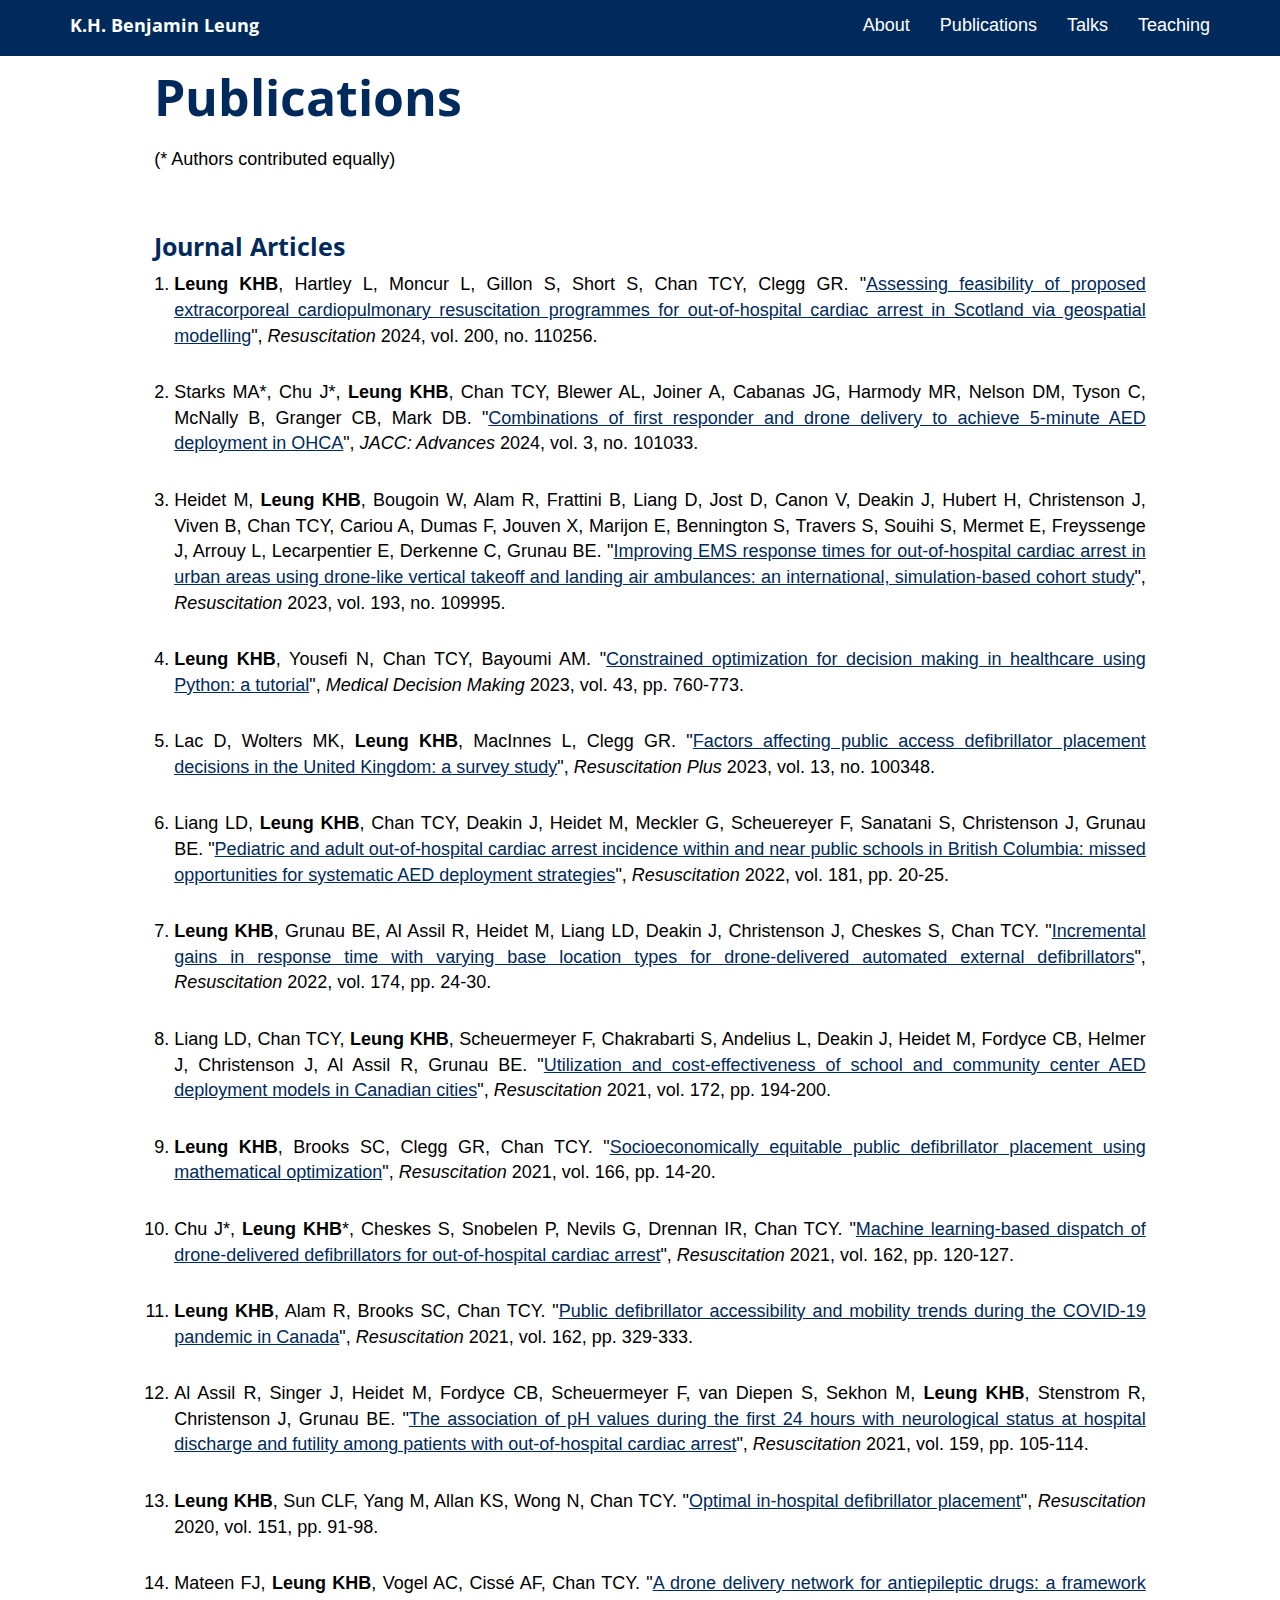
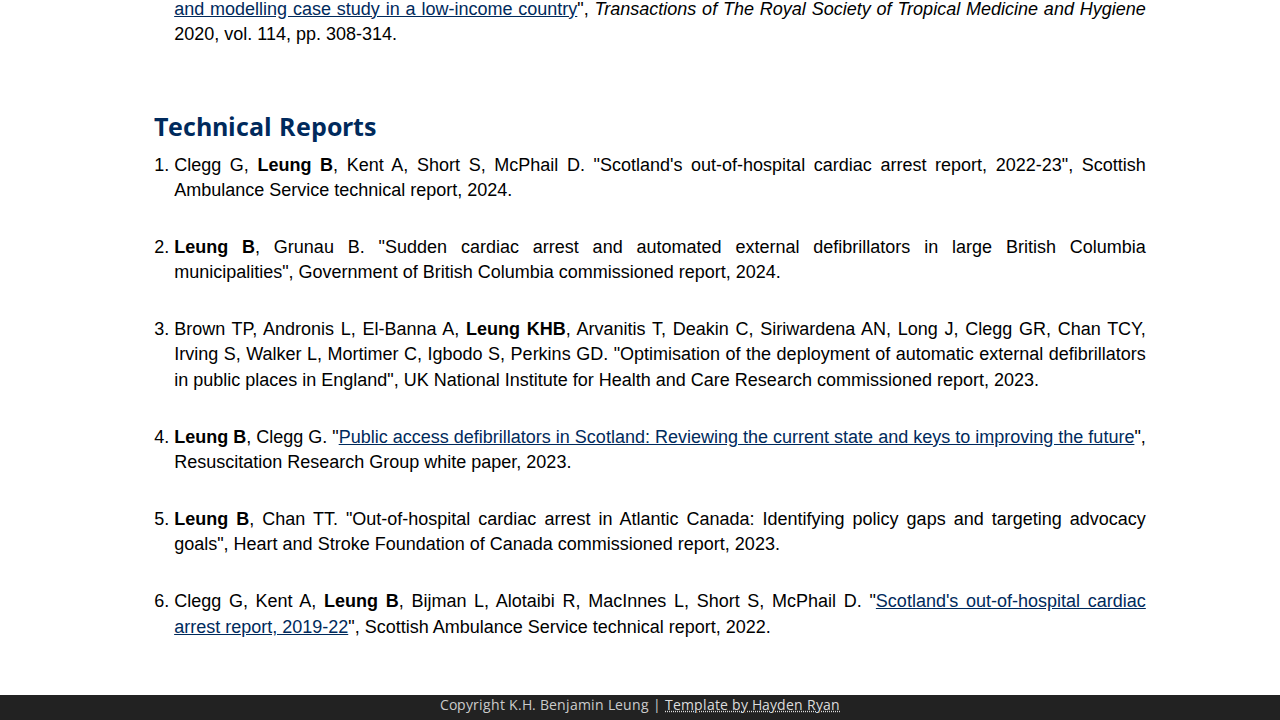
==== pubs.html @ 67ba2691 "completed PhD!" ====
<!DOCTYPE html>
<html lang="en">
  <head>
    <meta charset="utf-8">
    <meta http-equiv="X-UA-Compatible" content="IE=edge">
    <meta name="viewport" content="width=device-width, initial-scale=1">
    <!-- The above 3 meta tags *must* come first in the head; any other head content must come *after* these tags -->
    <title>K.H. Benjamin Leung</title>
<link href="./images/icon.png" rel="icon"> 
<link href="https://fonts.googleapis.com/css?family=Merriweather|Open+Sans" rel="stylesheet"> 
    <!-- Bootstrap -->
    <link href="./css/bootstrap.min.css" rel="stylesheet">
    <link href="./css/onepagers-solid.css" rel="stylesheet">
    <link href="./css/colours.min.css" rel="stylesheet">
    <link rel="stylesheet" href="./font-awesome/css/all.css">

    

    <!-- HTML5 shim and Respond.js for IE8 support of HTML5 elements and media queries -->
    <!-- WARNING: Respond.js doesn't work if you view the page via file:// -->
    <!--[if lt IE 9]>
      <script src="https://oss.maxcdn.com/html5shiv/3.7.3/html5shiv.min.js"></script>
      <script src="https://oss.maxcdn.com/respond/1.4.2/respond.min.js"></script>
    <![endif]-->
  </head>
  <body data-spy="scroll" data-target="#about">
 

<!-- MAIN CONTAINER -->

<!-- Fixed navbar -->
    <nav class="navbar navbar-default navbar-fixed-top" id="about">
      <div class="container">
        <div class="navbar-header">
          <a class="navbar-brand" href="index.html"><b> K.H. Benjamin Leung </b></a>
          <button type="button" class="navbar-toggle" data-toggle="collapse" data-target="#navbar" aria-expanded="true" aria-controls="navbar">
            <span class="sr-only">Navigation</span>
            <span class="icon-bar"></span>
            <span class="icon-bar"></span>
            <span class="icon-bar"></span>
          </button>
        </div>
        <div id="navbar" class="navbar-collapse collapse" aria-expanded="false">
          <ul class="nav navbar-nav">
          
          </ul>
          <ul class="nav navbar-nav navbar-right">
          <li><a href="index.html"> About </a></li>
          <li><a href="pubs.html"> Publications </a></li>
          <li><a href="talks.html"> Talks </a></li>
          <li><a href="teach.html"> Teaching </a></li>
          </ul>
        </div><!--/.nav-collapse -->
      </div>
    </nav>

<div class="container-fluid">
<!-- START SECTION 2 -->
<br />
<div class="row">
<div class="col-md-12 section purple-bliss3" id="publications">

<div class="col-md-1">
</div>
<div class="col-md-10">
<!-- START SECTION 2 CONTENT -->

<h1>Publications</h1>

<p>(* Authors contributed equally)</p>

<br />

<h3>Journal Articles</h3>   

<ol>

<li style="text-align:justify"><b>Leung KHB</b>, Hartley L, Moncur L, Gillon S, Short S, Chan TCY, Clegg GR. "<a href="https://doi.org/10.1016/j.resuscitation.2024.110256">Assessing feasibility of proposed extracorporeal cardiopulmonary resuscitation programmes for out-of-hospital cardiac arrest in Scotland via geospatial modelling</a>", <i>Resuscitation</i> 2024, vol. 200, no. 110256.</li>

<br />

<li style="text-align:justify">Starks MA*, Chu J*, <b>Leung KHB</b>, Chan TCY, Blewer AL, Joiner A, Cabanas JG, Harmody MR, Nelson DM, Tyson C, McNally B, Granger CB, Mark DB. "<a href="https://doi.org/10.1016/j.jacadv.2024.101033">Combinations of first responder and drone delivery to achieve 5-minute AED deployment in OHCA</a>", <i>JACC: Advances</i> 2024, vol. 3, no. 101033.</li>

<br />

<li style="text-align:justify">Heidet M, <b>Leung KHB</b>, Bougoin W, Alam R, Frattini B, Liang D, Jost D, Canon V, Deakin J, Hubert H, Christenson J, Viven B, Chan TCY, Cariou A, Dumas F, Jouven X, Marijon E, Bennington S, Travers S, Souihi S, Mermet E, Freyssenge J, Arrouy L, Lecarpentier E, Derkenne C, Grunau BE. "<a href="https://doi.org/10.1016/j.resuscitation.2023.109995">Improving EMS response times for out-of-hospital cardiac arrest in urban areas using drone-like vertical takeoff and landing air ambulances: an international, simulation-based cohort study</a>", <i>Resuscitation</i> 2023, vol. 193, no. 109995.</li>

<br />

<li style="text-align:justify"><b>Leung KHB</b>, Yousefi N, Chan TCY, Bayoumi AM. "<a href="https://doi.org/10.1177/0272989X231188027">Constrained optimization for decision making in healthcare using Python: a tutorial</a>", <i>Medical Decision Making</i> 2023, vol. 43, pp. 760-773.</li>

<br />

<li style="text-align:justify">Lac D, Wolters MK, <b>Leung KHB</b>, MacInnes L, Clegg GR. "<a href="https://doi.org/10.1016/j.resplu.2022.100348">Factors affecting public access defibrillator placement decisions in the United Kingdom: a survey study</a>", <i>Resuscitation Plus</i> 2023, vol. 13, no. 100348.</li>

<br />

<li style="text-align:justify">Liang LD, <b>Leung KHB</b>, Chan TCY, Deakin J, Heidet M, Meckler G, Scheuereyer F, Sanatani S, Christenson J, Grunau BE. "<a href="https://doi.org/10.1016/j.resuscitation.2022.09.020">Pediatric and adult out-of-hospital cardiac arrest incidence within and near public schools in British Columbia: missed opportunities for systematic AED deployment strategies</a>", <i>Resuscitation</i> 2022, vol. 181, pp. 20-25.</li>

<br />

<li style="text-align:justify"><b>Leung KHB</b>, Grunau BE, Al Assil R, Heidet M, Liang LD, Deakin J, Christenson J, Cheskes S, Chan TCY. "<a href="https://doi.org/10.1016/j.resuscitation.2022.03.013">Incremental gains in response time with varying base location types for drone-delivered automated external defibrillators</a>", <i>Resuscitation</i> 2022, vol. 174, pp. 24-30.</li>

<br />

<li style="text-align:justify">Liang LD, Chan TCY, <b>Leung KHB</b>, Scheuermeyer F, Chakrabarti S, Andelius L, Deakin J, Heidet M, Fordyce CB, Helmer J, Christenson J, Al Assil R, Grunau BE. "<a href="https://doi.org/10.1016/j.resuscitation.2021.12.035">Utilization and cost-effectiveness of school and community center AED deployment models in Canadian cities</a>", <i>Resuscitation</i> 2021, vol. 172, pp. 194-200.</li>

<br />

<li style="text-align:justify"><b>Leung KHB</b>, Brooks SC, Clegg GR, Chan TCY. "<a href="https://doi.org/10.1016/j.resuscitation.2021.07.002">Socioeconomically equitable public defibrillator placement using mathematical optimization</a>", <i>Resuscitation</i> 2021, vol. 166, pp. 14-20.</li>

<br />

<li style="text-align:justify">Chu J*, <b>Leung KHB</b>*, Cheskes S, Snobelen P, Nevils G, Drennan IR, Chan TCY. "<a href="https://doi.org/10.1016/j.resuscitation.2021.02.028">Machine learning-based dispatch of drone-delivered defibrillators for out-of-hospital cardiac arrest</a>", <i>Resuscitation</i> 2021, vol. 162, pp. 120-127.</li>

<br />

<li style="text-align:justify"><b>Leung KHB</b>, Alam R, Brooks SC, Chan TCY. "<a href="https://doi.org/10.1016/j.resuscitation.2021.01.008">Public defibrillator accessibility and mobility trends during the COVID-19 pandemic in Canada</a>", <i>Resuscitation</i> 2021, vol. 162, pp. 329-333.</li>

<br />

<li style="text-align:justify">Al Assil R, Singer J, Heidet M, Fordyce CB, Scheuermeyer F, van Diepen S, Sekhon M, <b>Leung KHB</b>, Stenstrom R, Christenson J, Grunau BE. "<a href="https://doi.org/10.1016/j.resuscitation.2020.12.017">The association of pH values during the first 24 hours with neurological status at hospital discharge and futility among patients with out-of-hospital cardiac arrest</a>", <i>Resuscitation</i> 2021, vol. 159, pp. 105-114.</li>

<br />

<li style="text-align:justify"><b>Leung KHB</b>, Sun CLF, Yang M, Allan KS, Wong N, Chan TCY. "<a href="https://doi.org/10.1016/j.resuscitation.2020.03.018">Optimal in-hospital defibrillator placement</a>", <i>Resuscitation</i> 2020, vol. 151, pp. 91-98.</li>

<br />

<li style="text-align:justify">Mateen FJ, <b>Leung KHB</b>, Vogel AC, Cissé AF, Chan TCY. "<a href="https://doi.org/10.1093/trstmh/trz131">A drone delivery network for antiepileptic drugs: a framework and modelling case study in a low-income country</a>", <i>Transactions of The Royal Society of Tropical Medicine and Hygiene</i> 2020, vol. 114, pp. 308-314.</li>

</ol>

<br />

<h3>Technical Reports</h3>

<ol>

<li style="text-align:justify">Clegg G, <b>Leung B</b>, Kent A, Short S, McPhail D. "Scotland's out-of-hospital cardiac arrest report, 2022-23", Scottish Ambulance Service technical report, 2024.</li>

<br />

<li style="text-align:justify"><b>Leung B</b>, Grunau B. "Sudden cardiac arrest and automated external defibrillators in large British Columbia municipalities", Government of British Columbia commissioned report, 2024.</li>

<br />

<li style="text-align:justify">Brown TP, Andronis L, El-Banna A, <b>Leung KHB</b>, Arvanitis T, Deakin C, Siriwardena AN, Long J, Clegg GR, Chan TCY, Irving S, Walker L, Mortimer C, Igbodo S, Perkins GD. "Optimisation of the deployment of automatic external defibrillators in public places in England", UK National Institute for Health and Care Research commissioned report, 2023.</li>

<br />

<li style="text-align:justify"><b>Leung B</b>, Clegg G. "<a href="files/Leung and Clegg 2023 - PAD in Scotland WP.pdf">Public access defibrillators in Scotland: Reviewing the current state and keys to improving the future</a>", Resuscitation Research Group white paper, 2023.</li>

<br />

<li style="text-align:justify"><b>Leung B</b>, Chan TT. "Out-of-hospital cardiac arrest in Atlantic Canada: Identifying policy gaps and targeting advocacy goals", Heart and Stroke Foundation of Canada commissioned report, 2023.</li>

<br />

<li style="text-align:justify">Clegg G, Kent A, <b>Leung B</b>, Bijman L, Alotaibi R, MacInnes L, Short S, McPhail D. "<a href="https://www.scottishambulance.com/publications/Out-of-Hospital-Cardiac-Arrest-Annual-Report/">Scotland's out-of-hospital cardiac arrest report, 2019-22</a>", Scottish Ambulance Service technical report, 2022.</li>

</ol>

<!-- END SECTION 2 CONTENT -->
</div>
<div class="col-md-1">
</div>
</div><!--/md-12 -->
</div><!--/row-->
<!-- END SECTION 2 -->

<!-- FOOTER -->
<div class="row">
    <div class="col-md-12 footer">
    Copyright K.H. Benjamin Leung | <a href="https://haydenryan.github.io/OnePagers-solid/">Template by Hayden Ryan</a>
    </div>
    </div>
    
</div><!--container-fluid final closing tag-->
    
    <!-- jQuery (necessary for Bootstrap's JavaScript plugins) -->
    <script src="https://ajax.googleapis.com/ajax/libs/jquery/1.12.4/jquery.min.js"></script>
    <!-- Include all compiled plugins (below), or include individual files as needed -->
    <script src="./js/bootstrap.min.js"></script>
    <script>
    
        $(function () {
      $(document).scroll(function () {
        var $nav = $(".navbar-fixed-top");
        $nav.toggleClass('scrolled', $(this).scrollTop() > -1);
      });
    });
    
        $('body').scrollspy({ target: '#topnav' })
    
    </script>

</body>
</html>
---- css/onepagers-solid.css ----
/*  OnePagers Solid Colour Website Template
    Copyright (C) 2017  Hayden Ryan

    This program is free software: you can redistribute it and/or modify
    it under the terms of the GNU General Public License as published by
    the Free Software Foundation, either version 3 of the License, or
    (at your option) any later version.

    This program is distributed in the hope that it will be useful,
    but WITHOUT ANY WARRANTY; without even the implied warranty of
    MERCHANTABILITY or FITNESS FOR A PARTICULAR PURPOSE.  See the
    GNU General Public License for more details.

    You should have received a copy of the GNU General Public License
    along with this program.  If not, see <http://www.gnu.org/licenses/>.
*/

/*
TABLE OF CONTENTS
-----------------
S1.  BODY STYLES
S2.  NAVBAR
S3.  HEADINGS
S4.  PARAGRAPHS
S5.  SECTIONS
S6.  FORMS
S7.  BUTTONS
S8.  ICONS & SQUARES
S9.  MISC
S10. FOOTER
S11. DEMO STYLES

*/

/*
---------------
S1. BODY STYLES
---------------
*/

body {
  font-family: 'Open Sans', sans-serif;
  position: relative;
  -webkit-font-smoothing: antialiased;
  -moz-osx-font-smoothing: grayscale;
  text-rendering: optimizeLegibility;
}

body a {
  color: #002a5c;
}

body a:hover {
  color:#002a5c;
}

/*
-----------
S2. NAVBAR
-----------
*/

.navbar-default {
  /*
  background-color: rgba(34, 34, 34, 1.00) !important;
  */
  background-color: #002a5c;

  color: #ffffff !important;
  border-color: transparent;
}

.navbar-default li a {
  color: #ffffff !important;
}

.navbar-default .navbar-nav > .active{
  background-color: transparent;
  /*border-bottom: 1px solid;*/
  font-weight: bold;
  text-decoration: underline;
  text-decoration-thickness: 1.5px;
 }
.navbar-default .navbar-nav > .active > a, 
.navbar-default .navbar-nav > .active > a:hover, 
.navbar-default .navbar-nav > .active > a:focus {
  background-color: transparent;
}


.navbar-default .navbar-nav > .open > a, 
.navbar-default .navbar-nav > .open > a:hover, 
.navbar-default .navbar-nav > .open > a:focus {
  background-color: transparent;
}

.navbar-default li a:hover {
  /*
  border-bottom: 1px solid; */
  text-decoration: underline;
  text-decoration-thickness: 1.5px;
}

.navbar-default .navbar-nav .open .dropdown-menu>li>a, .navbar-default .navbar-nav .open .dropdown-menu {
  background-color: transparent;
  color:#ffffff;
}

.navbar-brand {
  color: #ffffff !important;
  font-weight: bold;
}

/*
.navbar-fixed-top.scrolled {
  background-color: rgba(34, 34, 34, 1.00) !important;
  transition: background-color 1000ms linear;
}
*/

.icon-bar {
  background-color: #ffffff !important;
}

.navbar-toggle:hover,
.navbar-toggle:focus {
  background-color: transparent !important;
}


/*
-------------
S3. HEADINGS
-------------
*/
h1 {
  text-align: left;
  padding-left: 20px;
  padding-bottom: 10px;
  font-weight: bold;
  font-size: 50px;
  
  color: #002a5c;
}

h2 {
  font-weight: bold;
  text-align: left;
  padding-left: 20px;
  font-size: 35px;
  
  color: #002a5c;
}

h3 {
  font-weight: bold;
  text-align: left;
  padding-left: 20px;
  font-size: 25px;
  color: #002a5c;
}

@media (max-width: 768px) { 
/* Make headings slightly smaller on mobile */
h1 {
  font-size: 50px;
  color: #002a5c;
}

h2 {
  font-size: 35px;
  color: #002a5c;
}

h3 {
  font-size: 25px;
  color: #002a5c;
}

image {
  display: block;
  float:none;
  margin-left: auto;
  margin-right: auto;

} 

}

/*
--------------
S4. PARAGRAPHS
--------------
*/

p {
  margin-bottom: 20px;
  margin-top: 12px;
  font-size: 18px;
  padding-left: 20px;
  text-align: justify;
  font-family: 'Segoe UI', sans-serif;
  color: black;
}

.lead {
  margin-bottom: 12px;
  margin-top: 12px;
  font-size: 25px;
}

ul {
  margin-bottom: 20px;
  margin-top: 12px;
  font-size: 18px;
  font-family: 'Segoe UI', sans-serif;
}

ol {
  margin-bottom: 20px;
  margin-top: 12px;
  font-size: 18px;
  font-family: 'Segoe UI', sans-serif;
}

li {
  padding-bottom: 5px;
  text-align: justify;
  color: black;
}


/*
-------------
S5. SECTIONS
-------------
*/

.innershadow {
  -webkit-box-shadow: inset 0px 0px 14px 0px rgba(0,0,0,0.75);
  -moz-box-shadow: inset 0px 0px 14px 0px rgba(0,0,0,0.75);
  box-shadow: inset 0px 0px 14px 0px rgba(0,0,0,0.75);
}

.section {
  color: #ffffff;
  padding-top: 30px;
  padding-bottom: 30px;
  min-height:0vh;
  background-attachment: fixed !important;
  text-align: center;
}

.section:hover {
  color: #ffffff;
}

.leadsection {
  color: #ffffff;
  padding-top: 100px;
  padding-bottom: 30px;
  min-height:0vh;
  background-attachment: fixed !important;
  text-align: center;
}

.leadsection:hover {
  color: #ffffff;
}

.leadsection a, .section a {
  text-decoration: underline;
}

/*
----------
S6. FORMS
----------
*/

input {
  color: #ffffff !important;
  background-color: transparent !important;
  border-color: #ffffff !important;
  border-width: 2px !important;
  border-radius: 25px !important;
}

input::placeholder {
  color: #cccccc !important;
}

label {
  font-size: 20px;
}

textarea {
  background-color: transparent !important;
  color: #ffffff !important;
  border-color: #ffffff !important;
  border-radius: 25px !important;
  border-width: 2px !important;
}

textarea::placeholder {
  color: #cccccc !important;
}

/*
------------
S7. BUTTONS
------------
*/

.bigger-btn {
  font-weight: bold;
  font-size: 20px;
  height: 55px;
  margin-top: 20px;
  margin-bottom: 20px;
  margin-left: 10px;
  margin-right: 10px;
}

.btnversion {
  font-size: 10px;
  display: block;
  margin-top: -5px;
}

.btn-trans {
  background-color: transparent;
  color: #ffffff;
  border-color: #ffffff;
  border-width: 2px;
  border-style: solid;
  border-radius: 25px !important;
  text-decoration: none !important;
}

/*
-------------------
S8. ICONS & SQUARES
-------------------
*/

.square {
  padding-top: 20px;
  padding-bottom: 20px;
}

.bigicon {
  font-size: 10em !important;
}

.contact-left {
  text-align: right;
  padding-right: 50px;
}

.contact-right {
  text-align: left;
  padding-left: 50px;
  border-left: 3px solid;

}
/*
---------
S9. MISC
---------
*/

.small {
  font-size: 13px;
}

/*
------------
S10. FOOTER
------------
*/

.footer {
  background-color:rgb(34, 34, 34);
  color: #cccccc;
  text-align: center;
  min-height: 25px;
}

.footer a {
  text-decoration: underline;
  text-decoration-style: dotted;
  color: #dddddd;
}

/*
---------------
S11. DEMO STYLES
---------------
*/

.demowell {
  text-align: center;
  min-height: 100px;
  color: #ffffff;
  border: 0px;
  padding-top: 30px;
  font-size: 20px;
  font-weight: bold;
  text-shadow: 1px 1px 2px rgba(0, 0, 0, 0.5);
}
---- css/colours.min.css ----
.nepal1{background:#de6161}.nepal2{background:#2657eb}.bora-bora1{background:#2bc0e4}.bora-bora2{background:#eaecc6}.venice-blue1{background:#085078}.venice-blue2{background:#85D8CE}.electric-violet1{background:#4776E6}.electric-violet2{background:#8E54E9}.kashmir1{background:#614385}.kashmir2{background:#516395}.mirage1{background:#16222A}.mirage2{background:#3A6073}.juicy-orange1{background:#FF8008}.juicy-orange2{background:#FFC837}.mojito1{background:#1D976C}.mojito2{background:#93F9B9}.cherry1{background:#EB3349}.cherry2{background:#F45C43}.pinky1{background:#DD5E89}.pinky2{background:#F7BB97}.sea-weed1{background:#4CB8C4}.sea-weed2{background:#3CD3AD}.purple-paradise1{background:#1D2B64}.purple-paradise2{background:#F8CDDA}.sunrise1{background:#FF512F}.sunrise2{background:#F09819}.aqua-marine1{background:#1A2980}.aqua-marine2{background:#26D0CE}.aubergine1{background:#AA076B}.aubergine2{background:#61045F}.bloody-mary1{background:#FF512F}.bloody-mary2{background:#DD2476}.mango-pulp1{background:#F09819}.mango-pulp2{background:#EDDE5D}.rose-water1{background:#E55D87}.rose-water2{background:#5FC3E4}.lemon-twist1{background:#3CA55C}.lemon-twist2{background:#B5AC49}.emerald-water1{background:#348F50}.emerald-water2{background:#56B4D3}.intuitive-purple1{background:#DA22FF}.intuitive-purple2{background:#9733EE}.green-beach1{background:#02AAB0}.green-beach2{background:#00CDAC}.harmonic-energy1{background:#16A085}.harmonic-energy2{background:#F4D03F}.nimvelo1{background:#314755}.nimvelo2{background:#26a0da}.sea-blue1{background:#2b5876}.sea-blue2{background:#4e4376}.celestial1{background:#C33764}.celestial2{background:#1D2671}.learning-and-leading1{background:#F7971E}.learning-and-leading2{background:#FFD200}.pacific-dream1{background:#34e89e}.pacific-dream2{background:#0f3443}.venice1{background:#6190E8}.venice2{background:#A7BFE8}.orca1{background:#44A08D}.orca2{background:#093637}.love-and-liberty1{background:#200122}.love-and-liberty2{background:#6f0000}.very-blue1{background:#0575E6}.very-blue2{background:#021B79}.can-you-feel-the-love-tonight1{background:#4568DC}.can-you-feel-the-love-tonight2{background:#B06AB3}.the-blue-lagoon1{background:#43C6AC}.the-blue-lagoon2{background:#191654}.under-the-lake1{background:#093028}.under-the-lake2{background:#237A57}.honey-dew1{background:#43C6AC}.honey-dew2{background:#F8FFAE}.easymed1{background:#DCE35B}.easymed2{background:#45B649}.vice-city1{background:#3494E6}.vice-city2{background:#EC6EAD}.mild1{background:#67B26F}.mild2{background:#4ca2cd}.dawn1{background:#F3904F}.dawn2{background:#3B4371}.ibiza-sunset1{background:#ee0979}.ibiza-sunset2{background:#ff6a00}.eighties-purple1{background:#41295a}.eighties-purple2{background:#2F0743}.brady-brady-fun-fun1{background:#00c3ff}.brady-brady-fun-fun-2{background:#ffff1c}.cosmic-fusion1{background:#ff00cc}.cosmic-fusion2{background:#333399}.love-couple1{background:#3a6186}.love-couple2{background:#89253e}.sherbert1{background:#f79d00}.sherbert2{background:#64f38c}.lush1{background:#56ab2f}.lush2{background:#a8e063}.frost1{background:#000428}.frost2{background:#004e92}.mauve1{background:#42275a}.mauve2{background:#734b6d}.deep-sea-space1{background:#2C3E50}.deep-sea-space2{background:#4CA1AF}.grapefruit-sunset1{background:#e96443}.grapefruit-sunset2{background:#904e95}.solid-vault1{background:#3a7bd5}.solid-vault2{background:#3a6073}.sweet-morning1{background:#FF5F6D}.sweet-morning2{background:#FFC371}.transfile1{background:#16BFFD}.transfile2{background:#CB3066}.deep-space1{background:#000000}.deep-space2{background:#434343}.suzy1{background:#834d9b}.suzy2{background:#d04ed6}.purplin1{background:#6a3093}.purplin2{background:#a044ff}.inbox1{background:#457fca}.inbox2{background:#5691c8}.blush1{background:#B24592}.blush2{background:#F15F79}.little-leaf1{background:#76b852}.little-leaf2{background:#8DC26F}.master-card1{background:#f46b45}.master-card2{background:#eea849}.passion1{background:#e53935}.passion2{background:#e35d5b}.timber1{background:#fc00ff}.timber2{background:#00dbde}.turquoise-flow1{background:#136a8a}.turquoise-flow2{background:#267871}.endless-river1{background:#43cea2}.endless-river2{background:#185a9d}.purple-bliss1{background:#360033}.purple-bliss2{background:#0b8793}.crazy-orange1{background:#D38312}.crazy-orange2{background:#A83279}.amethyst1{background:#9D50BB}.amethyst2{background:#6E48AA}.dance-to-forget1{background:#FF4E50}.dance-to-forget2{background:#F9D423}.reef1{background:#00d2ff}.reef2{background:#3a7bd5}.aqualicious1{background:#50C9C3}.aqualicious2{background:#96DEDA}.blurry-beach1{background:#d53369}.blurry-beach2{background:#cbad6d}.namn1{background:#a73737}.namn2{background:#7a2828}.day-tripper1{background:#f857a6}.day-tripper2{background:#ff5858}.army1{background:#414d0b}.army2{background:#727a17}
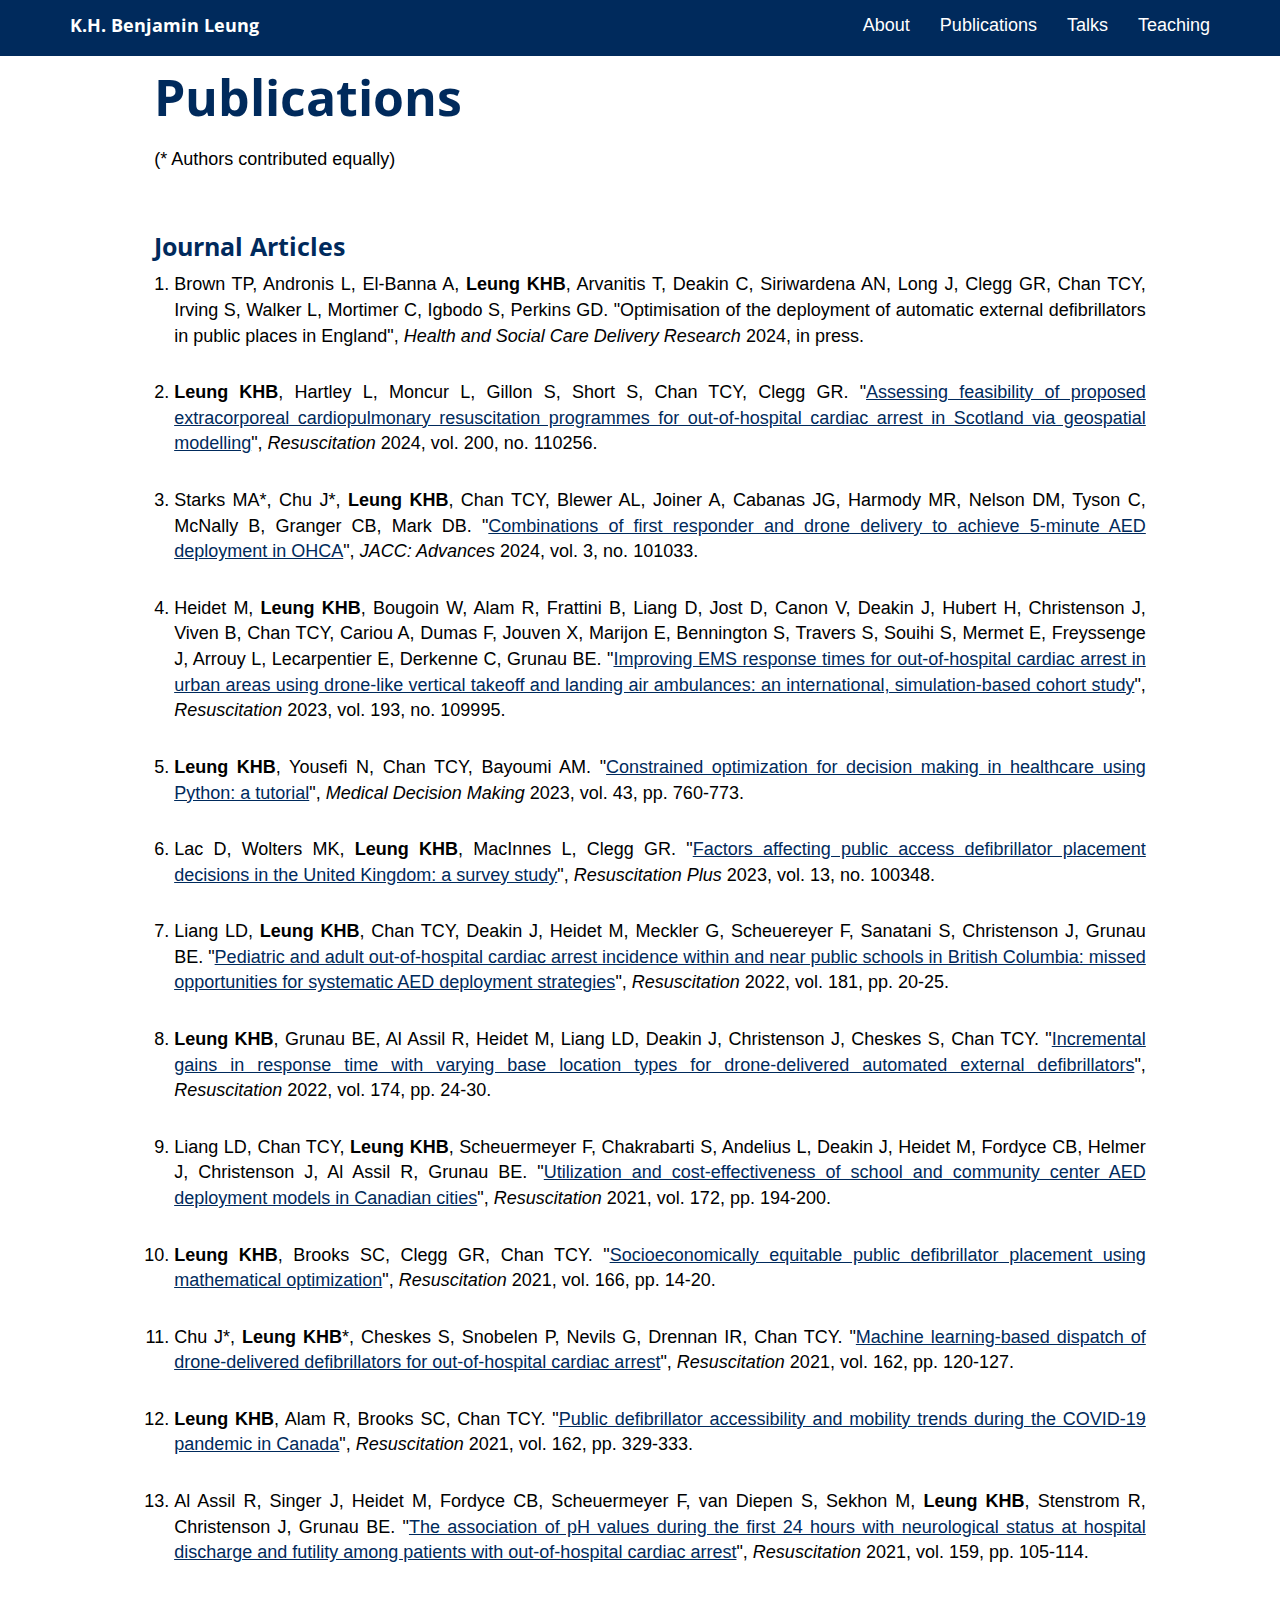
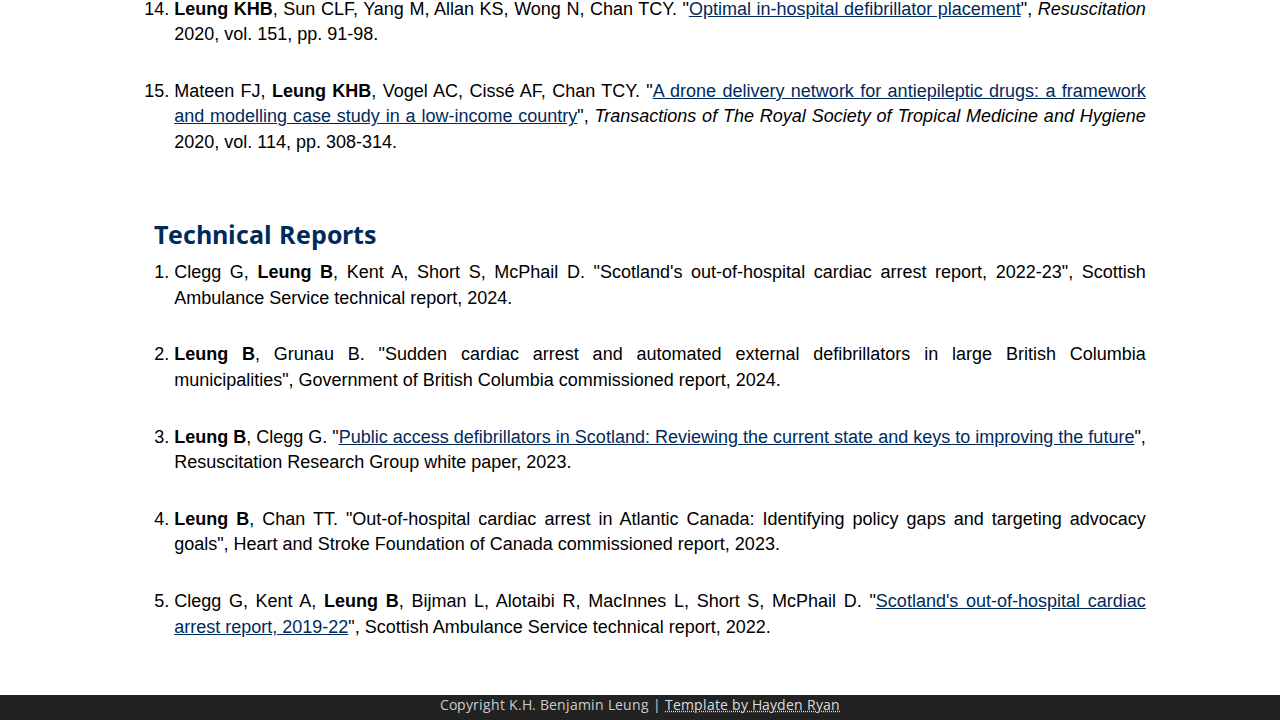
==== commit 033352af: "now working at Duke!" ====
--- a/pubs.html
+++ b/pubs.html
@@ -6,7 +6,7 @@
     <meta name="viewport" content="width=device-width, initial-scale=1">
     <!-- The above 3 meta tags *must* come first in the head; any other head content must come *after* these tags -->
     <title>K.H. Benjamin Leung</title>
-<link href="./images/icon.png" rel="icon"> 
+<!--<link href="./images/icon.png" rel="icon"> -->
 <link href="https://fonts.googleapis.com/css?family=Merriweather|Open+Sans" rel="stylesheet"> 
     <!-- Bootstrap -->
     <link href="./css/bootstrap.min.css" rel="stylesheet">
@@ -74,6 +74,10 @@
 <h3>Journal Articles</h3>   
 
 <ol>
+
+<li style="text-align:justify">Brown TP, Andronis L, El-Banna A, <b>Leung KHB</b>, Arvanitis T, Deakin C, Siriwardena AN, Long J, Clegg GR, Chan TCY, Irving S, Walker L, Mortimer C, Igbodo S, Perkins GD. "Optimisation of the deployment of automatic external defibrillators in public places in England", <i>Health and Social Care Delivery Research</i> 2024, in press.</li>
+
+<br />
 
 <li style="text-align:justify"><b>Leung KHB</b>, Hartley L, Moncur L, Gillon S, Short S, Chan TCY, Clegg GR. "<a href="https://doi.org/10.1016/j.resuscitation.2024.110256">Assessing feasibility of proposed extracorporeal cardiopulmonary resuscitation programmes for out-of-hospital cardiac arrest in Scotland via geospatial modelling</a>", <i>Resuscitation</i> 2024, vol. 200, no. 110256.</li>
 
@@ -145,10 +149,6 @@
 
 <br />
 
-<li style="text-align:justify">Brown TP, Andronis L, El-Banna A, <b>Leung KHB</b>, Arvanitis T, Deakin C, Siriwardena AN, Long J, Clegg GR, Chan TCY, Irving S, Walker L, Mortimer C, Igbodo S, Perkins GD. "Optimisation of the deployment of automatic external defibrillators in public places in England", UK National Institute for Health and Care Research commissioned report, 2023.</li>
-
-<br />
-
 <li style="text-align:justify"><b>Leung B</b>, Clegg G. "<a href="files/Leung and Clegg 2023 - PAD in Scotland WP.pdf">Public access defibrillators in Scotland: Reviewing the current state and keys to improving the future</a>", Resuscitation Research Group white paper, 2023.</li>
 
 <br />
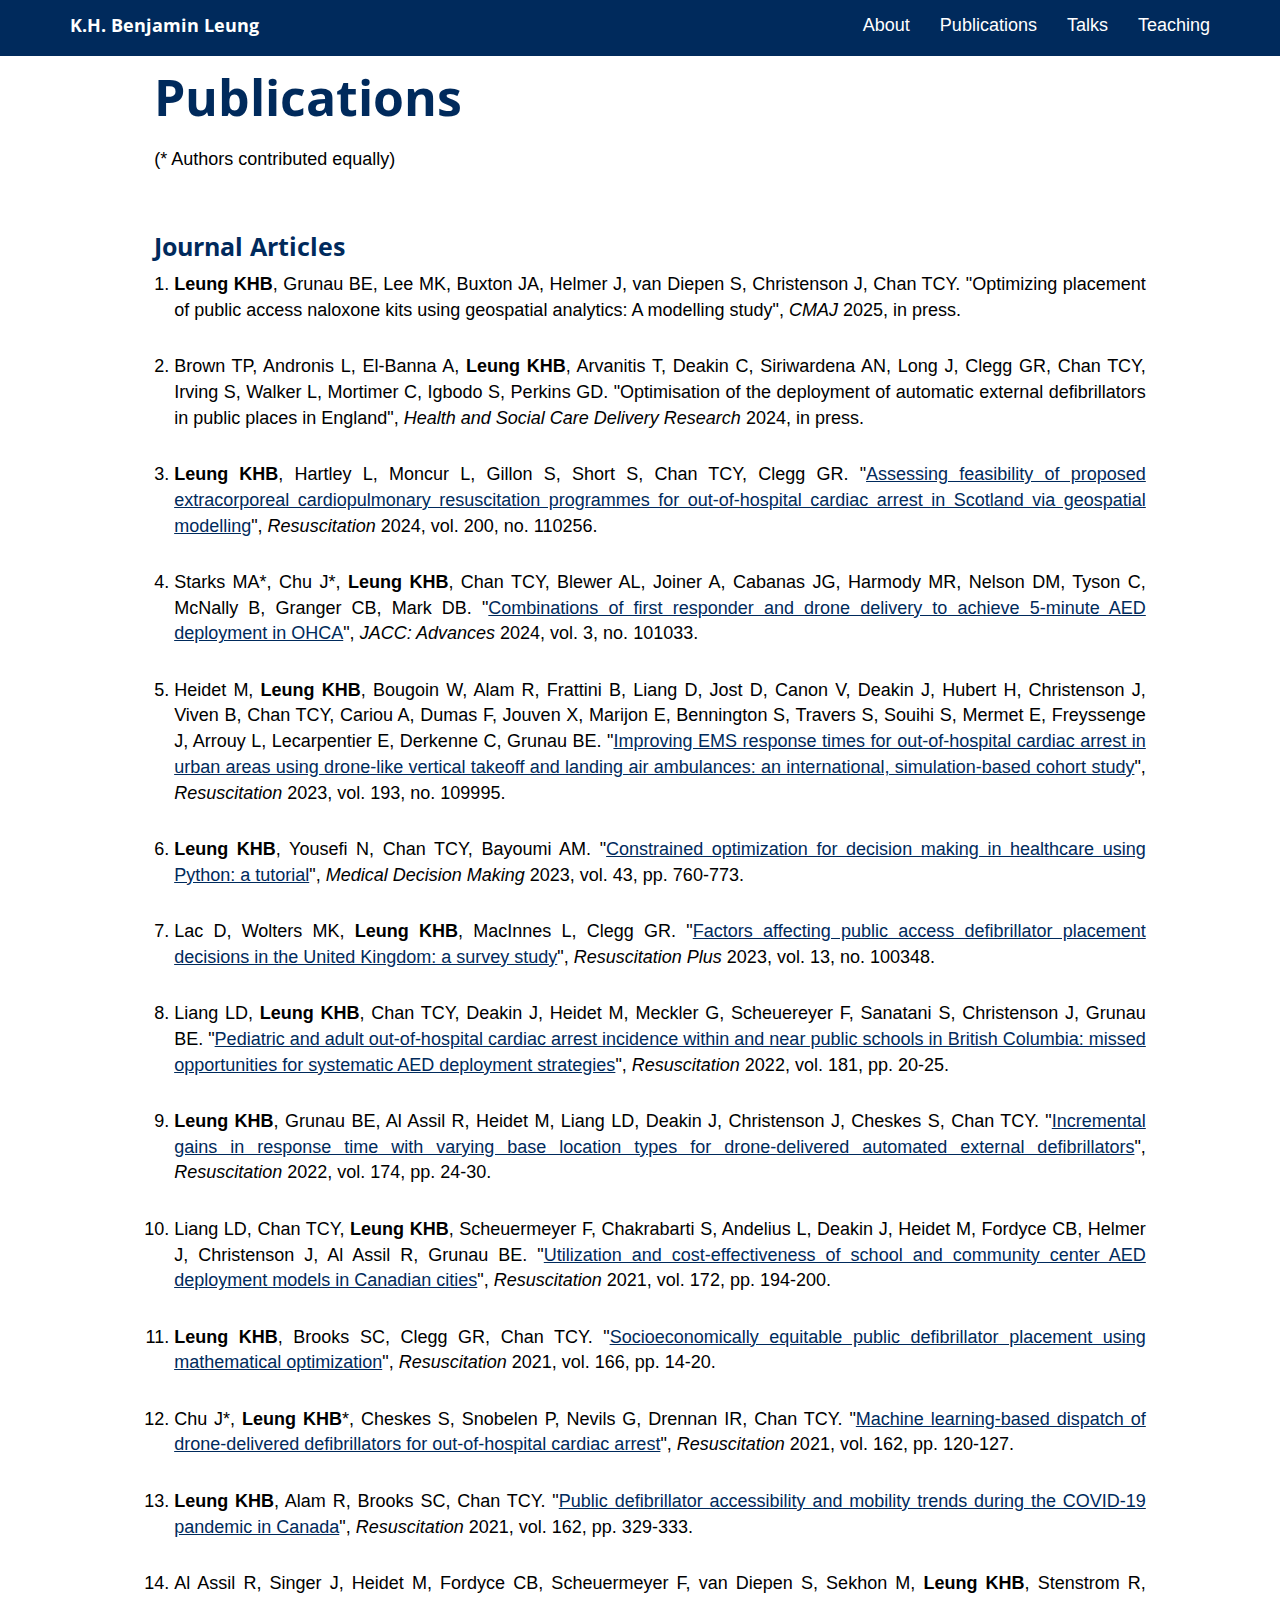
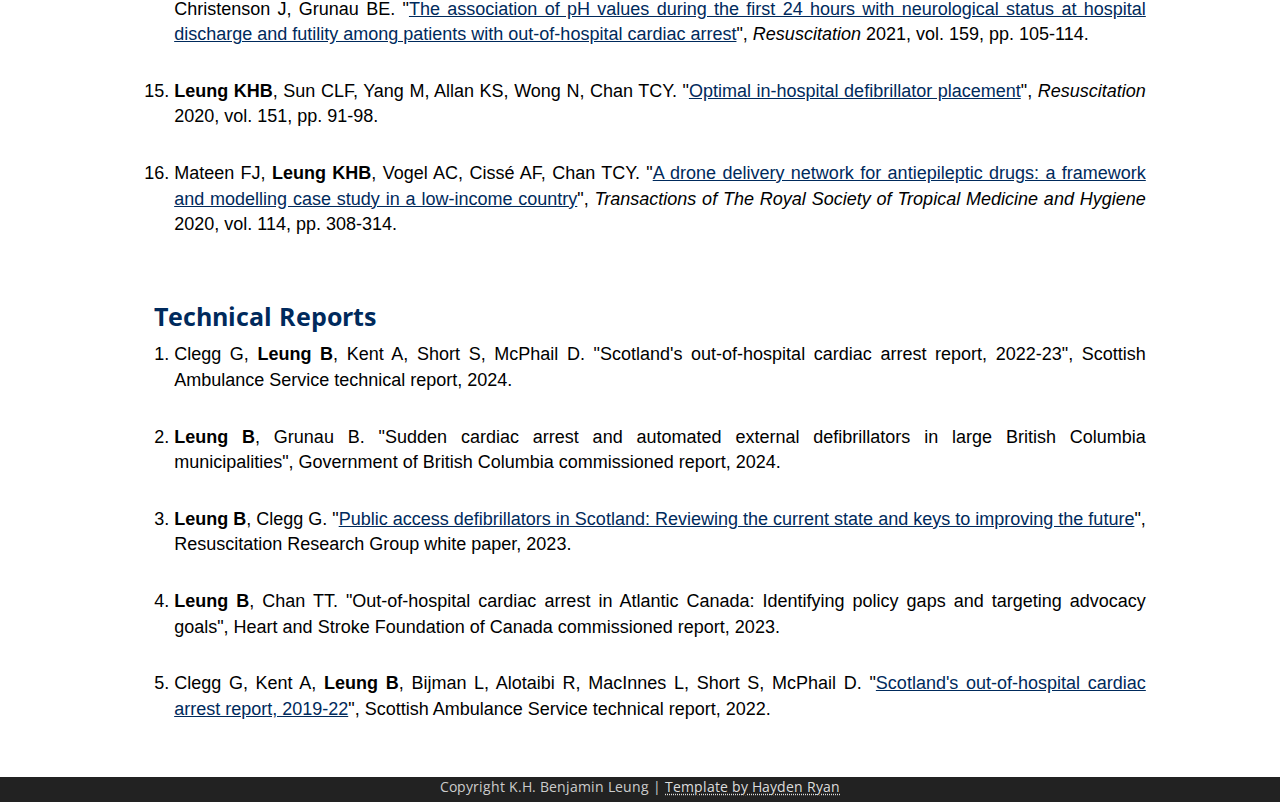
==== commit 19e55bf0: "CMAJ paper + EMS Asia talks" ====
--- a/pubs.html
+++ b/pubs.html
@@ -75,6 +75,10 @@
 
 <ol>
 
+<li style="text-align:justify"><b>Leung KHB</b>, Grunau BE, Lee MK, Buxton JA, Helmer J, van Diepen S, Christenson J, Chan TCY. "Optimizing placement of public access naloxone kits using geospatial analytics: A modelling study", <i>CMAJ</i> 2025, in press.</li>
+
+<br />
+
 <li style="text-align:justify">Brown TP, Andronis L, El-Banna A, <b>Leung KHB</b>, Arvanitis T, Deakin C, Siriwardena AN, Long J, Clegg GR, Chan TCY, Irving S, Walker L, Mortimer C, Igbodo S, Perkins GD. "Optimisation of the deployment of automatic external defibrillators in public places in England", <i>Health and Social Care Delivery Research</i> 2024, in press.</li>
 
 <br />
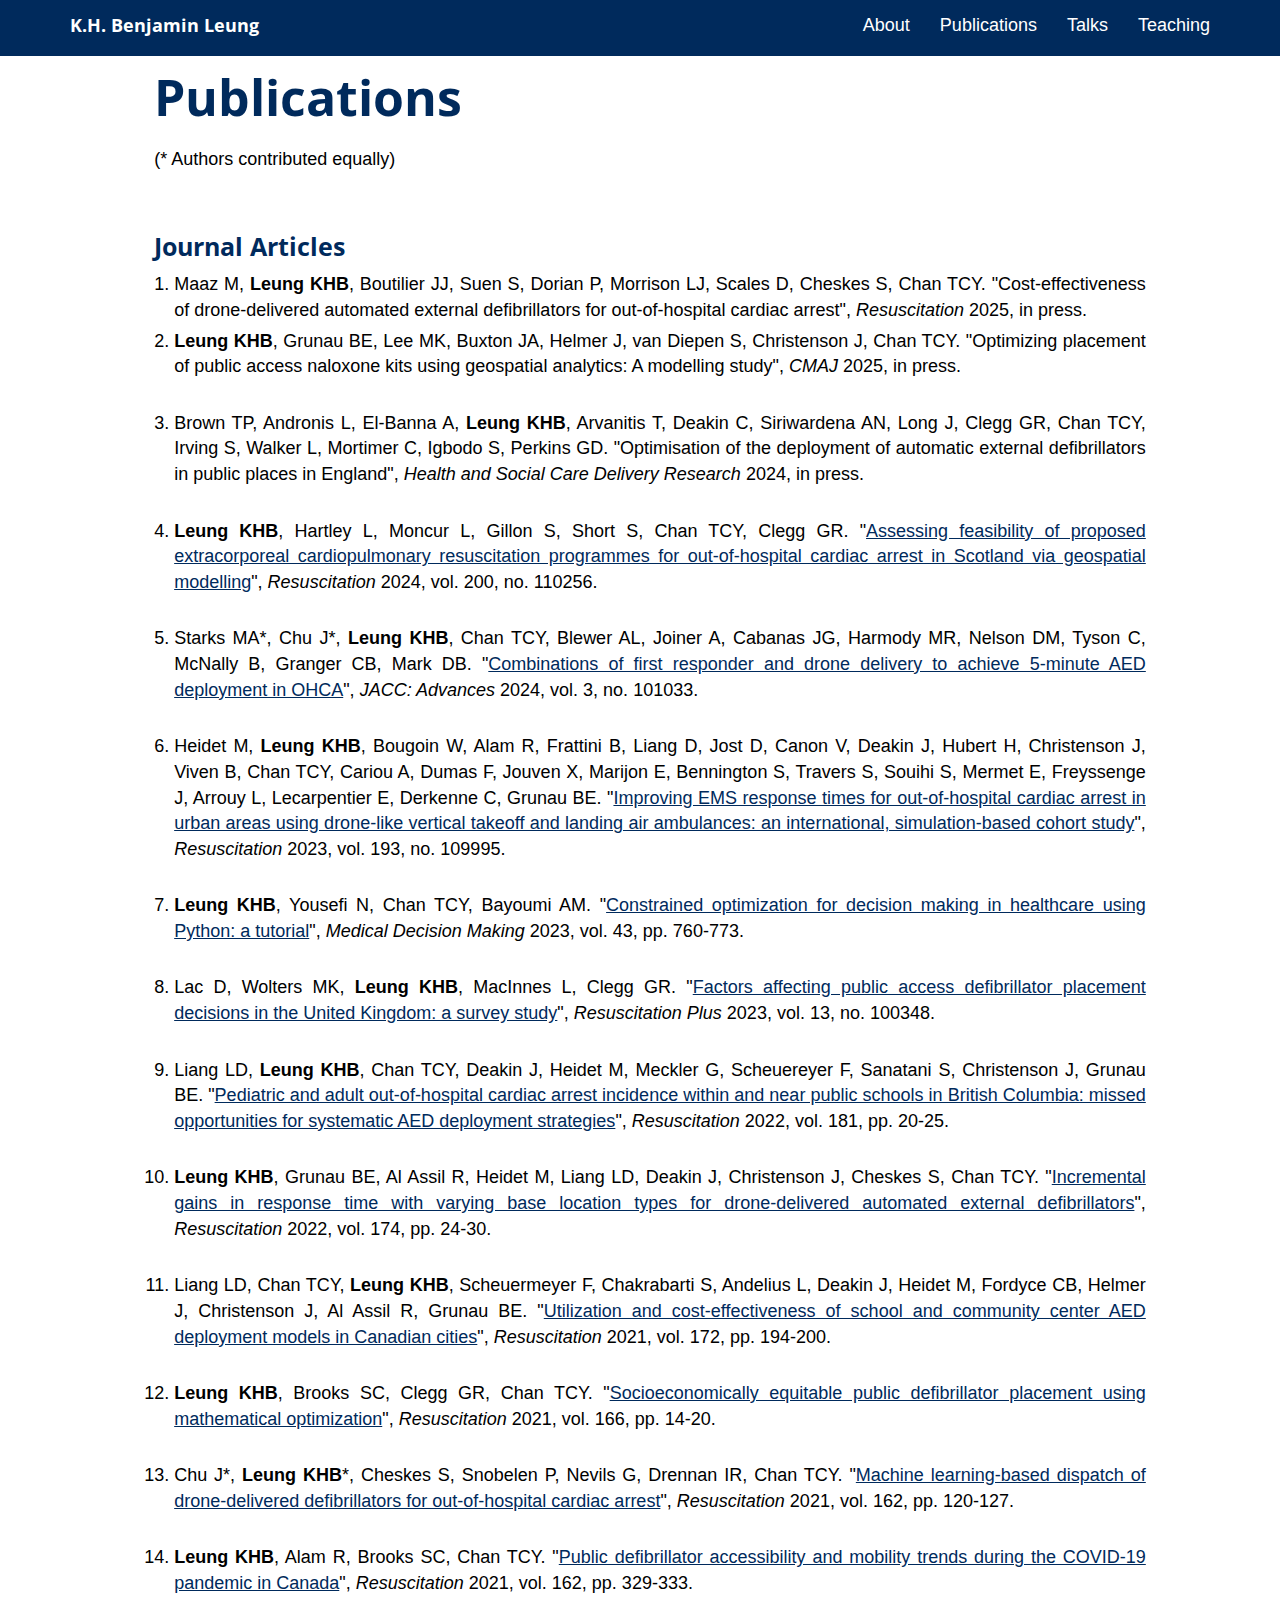
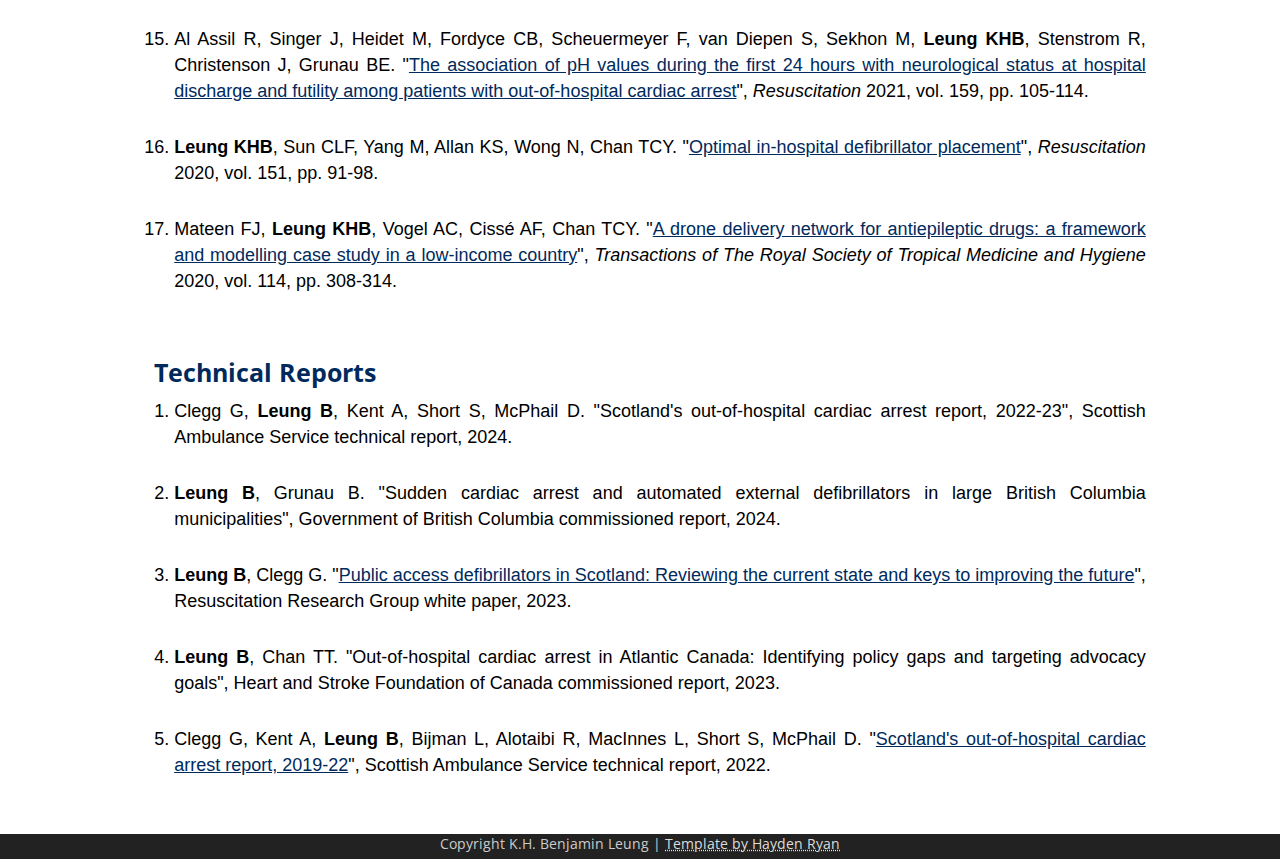
==== commit 1a26a553: "cea article + EMS Asia" ====
--- a/pubs.html
+++ b/pubs.html
@@ -75,6 +75,8 @@
 
 <ol>
 
+<li style="text-align:justify">Maaz M, <b>Leung KHB</b>, Boutilier JJ, Suen S, Dorian P, Morrison LJ, Scales D, Cheskes S, Chan TCY. "Cost-effectiveness of drone-delivered automated external defibrillators for out-of-hospital cardiac arrest", <i>Resuscitation</i> 2025, in press.</li>
+
 <li style="text-align:justify"><b>Leung KHB</b>, Grunau BE, Lee MK, Buxton JA, Helmer J, van Diepen S, Christenson J, Chan TCY. "Optimizing placement of public access naloxone kits using geospatial analytics: A modelling study", <i>CMAJ</i> 2025, in press.</li>
 
 <br />
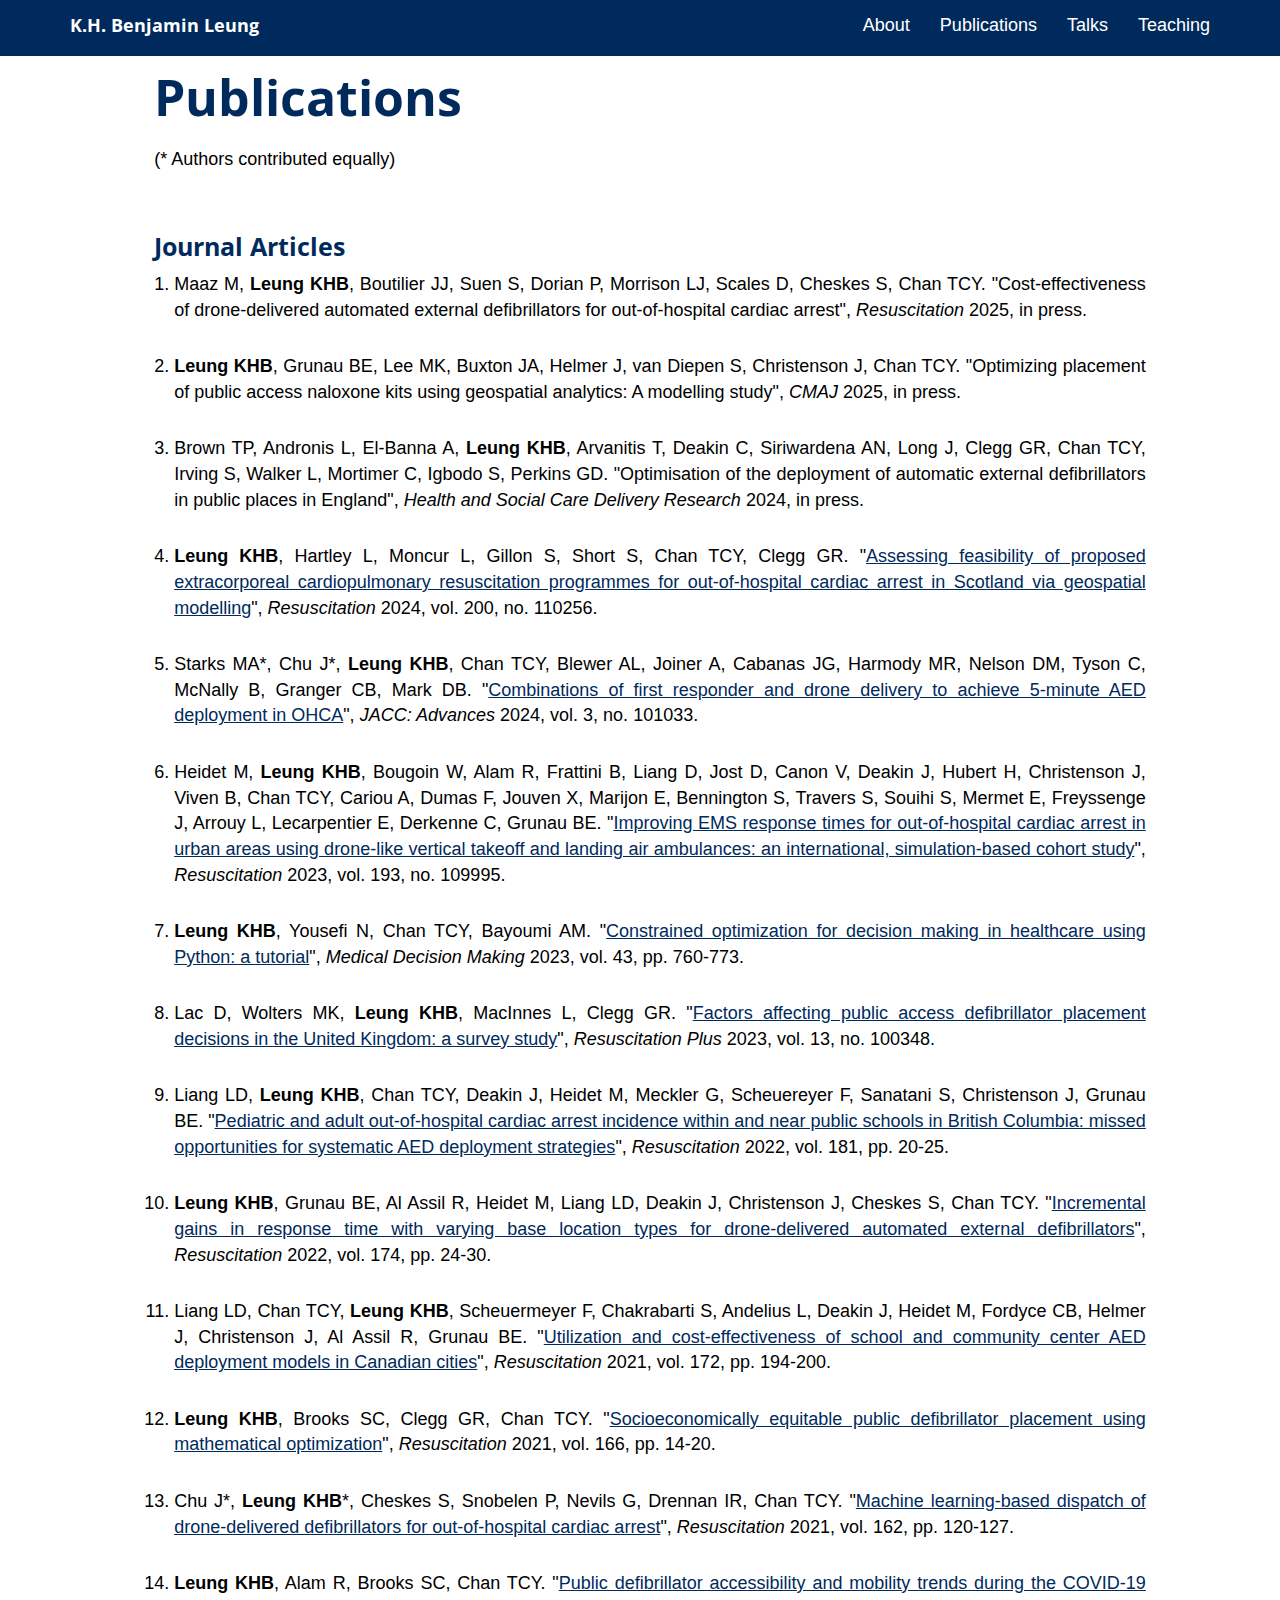
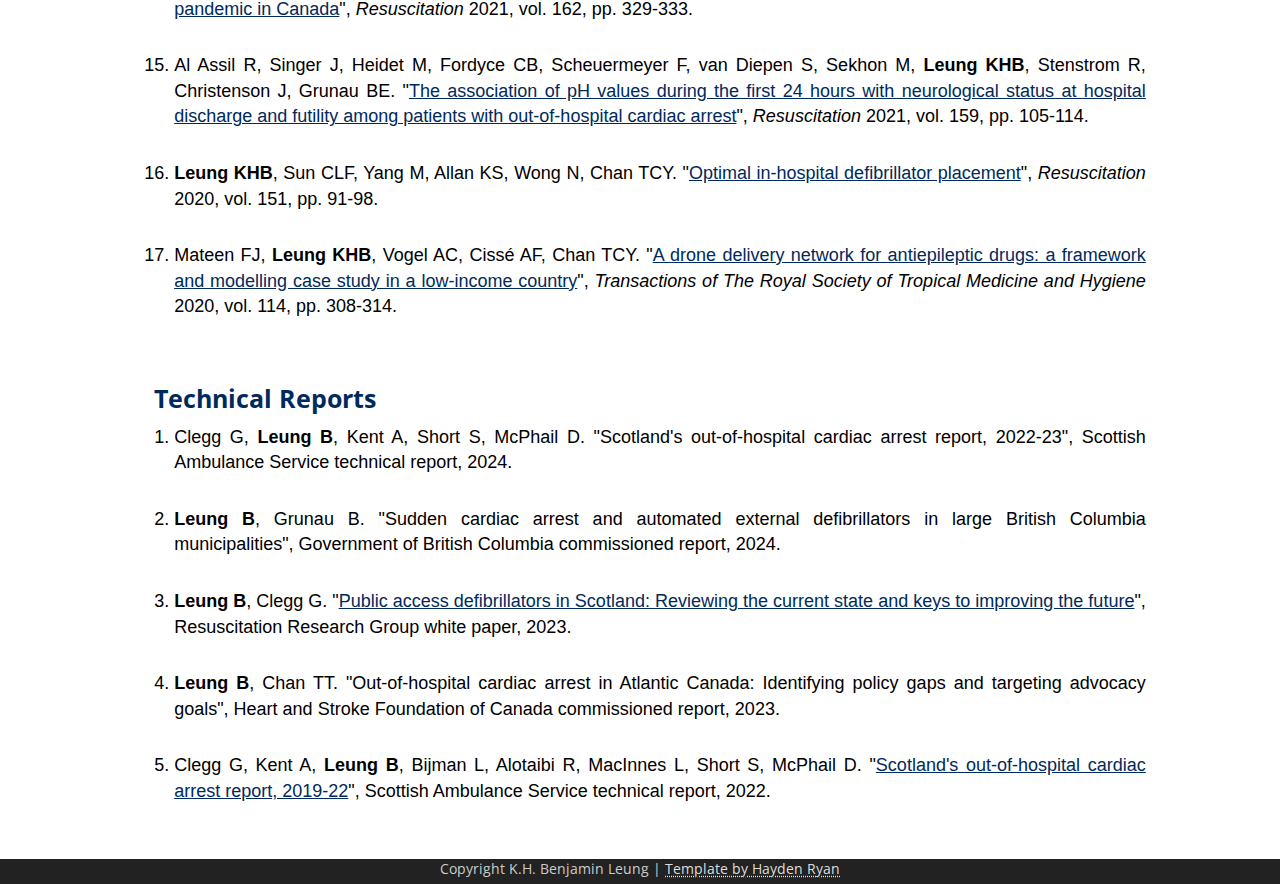
==== commit 1d4fa9fb: "Update pubs.html" ====
--- a/pubs.html
+++ b/pubs.html
@@ -77,6 +77,8 @@
 
 <li style="text-align:justify">Maaz M, <b>Leung KHB</b>, Boutilier JJ, Suen S, Dorian P, Morrison LJ, Scales D, Cheskes S, Chan TCY. "Cost-effectiveness of drone-delivered automated external defibrillators for out-of-hospital cardiac arrest", <i>Resuscitation</i> 2025, in press.</li>
 
+<br />
+
 <li style="text-align:justify"><b>Leung KHB</b>, Grunau BE, Lee MK, Buxton JA, Helmer J, van Diepen S, Christenson J, Chan TCY. "Optimizing placement of public access naloxone kits using geospatial analytics: A modelling study", <i>CMAJ</i> 2025, in press.</li>
 
 <br />
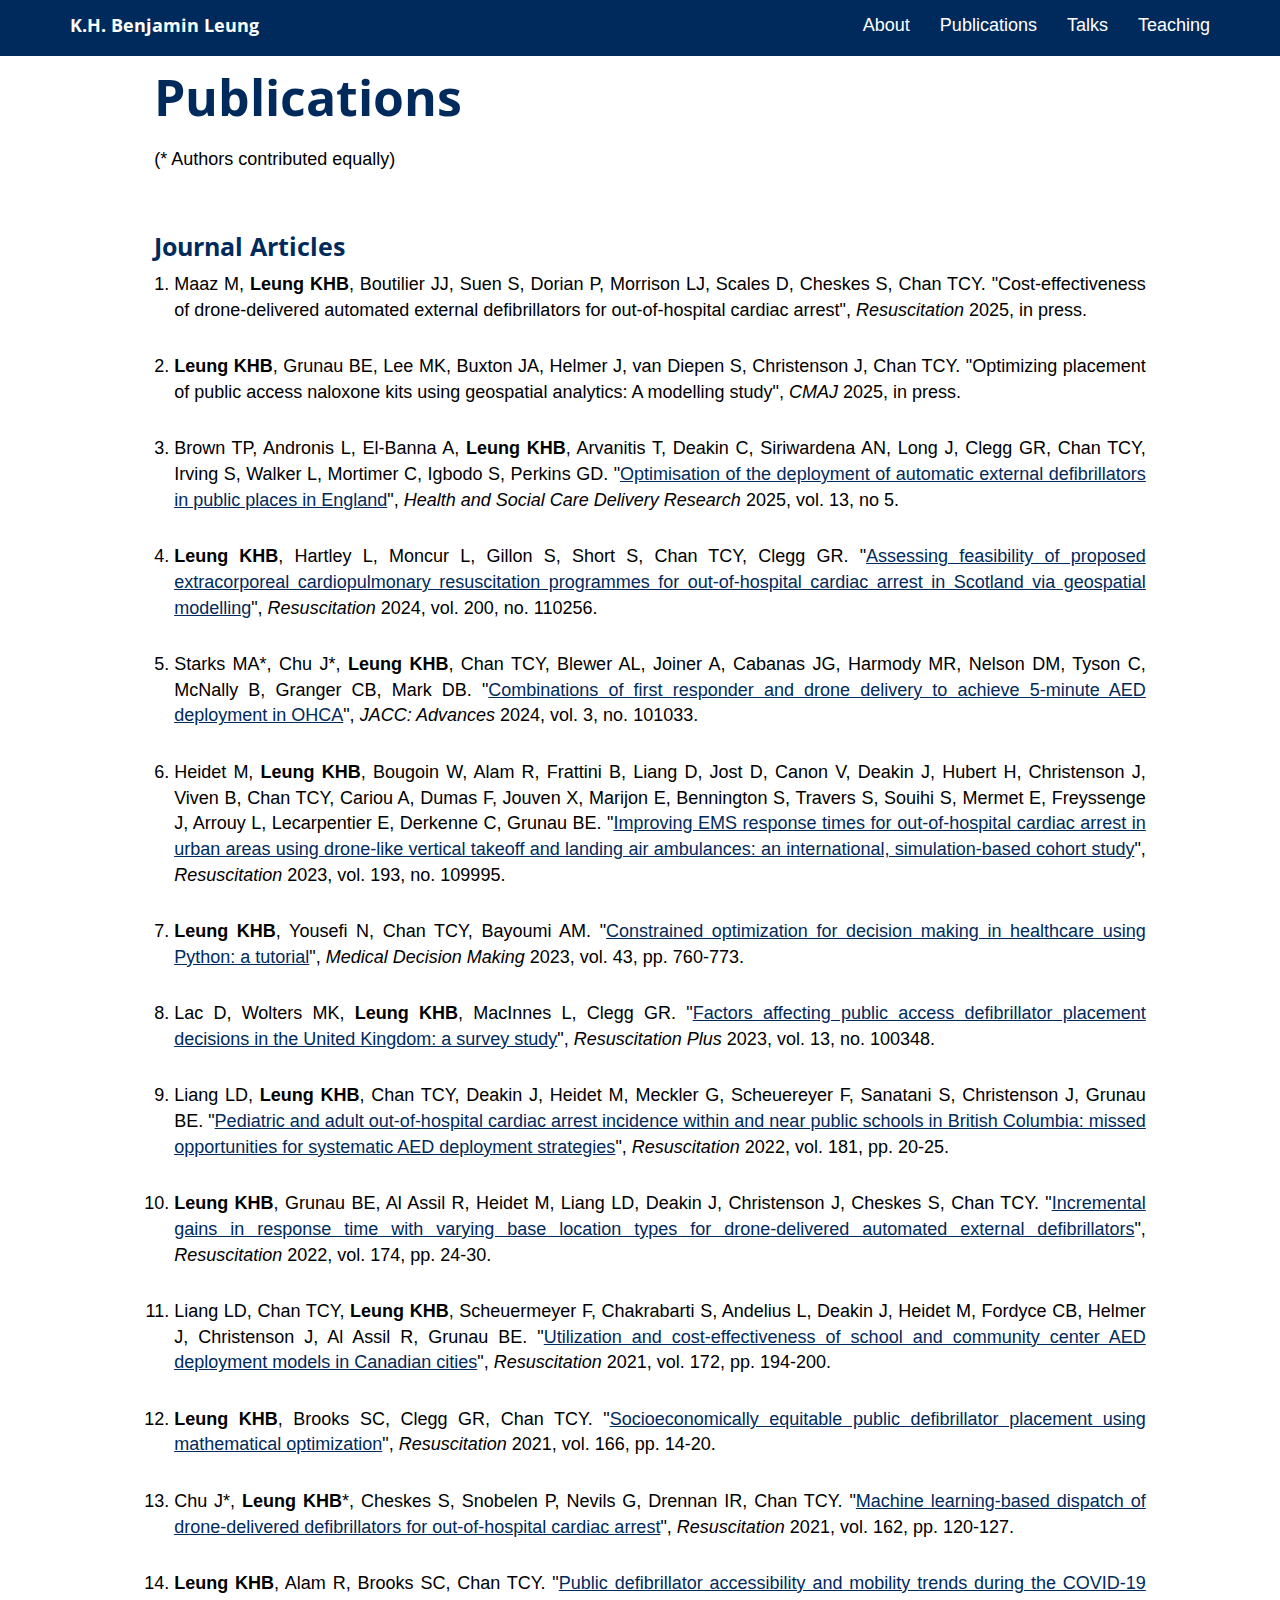
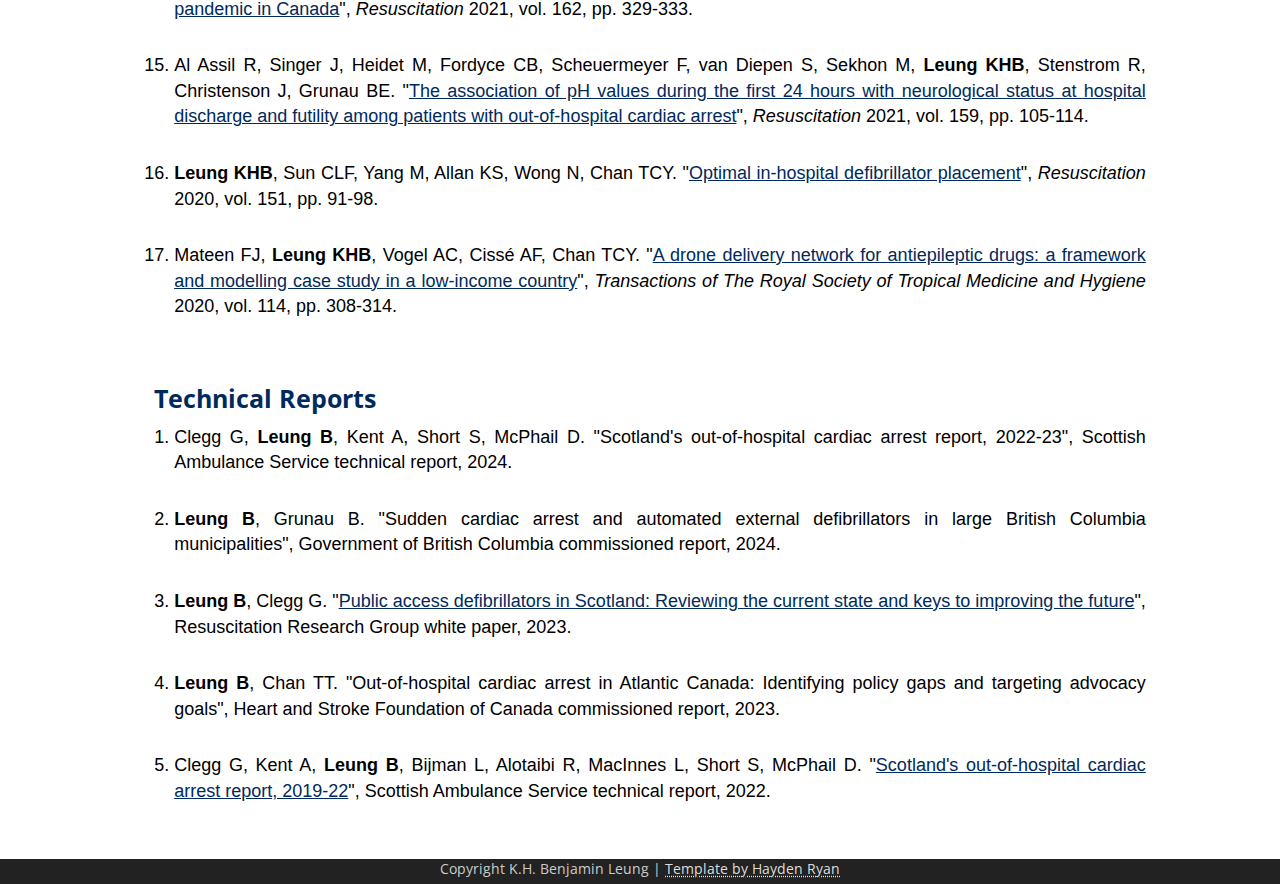
==== commit de0e4117: "Update pubs.html" ====
--- a/pubs.html
+++ b/pubs.html
@@ -83,7 +83,7 @@
 
 <br />
 
-<li style="text-align:justify">Brown TP, Andronis L, El-Banna A, <b>Leung KHB</b>, Arvanitis T, Deakin C, Siriwardena AN, Long J, Clegg GR, Chan TCY, Irving S, Walker L, Mortimer C, Igbodo S, Perkins GD. "Optimisation of the deployment of automatic external defibrillators in public places in England", <i>Health and Social Care Delivery Research</i> 2024, in press.</li>
+<li style="text-align:justify">Brown TP, Andronis L, El-Banna A, <b>Leung KHB</b>, Arvanitis T, Deakin C, Siriwardena AN, Long J, Clegg GR, Chan TCY, Irving S, Walker L, Mortimer C, Igbodo S, Perkins GD. "<a href="https://doi.org/10.3310/HTBT7685">Optimisation of the deployment of automatic external defibrillators in public places in England</a>", <i>Health and Social Care Delivery Research</i> 2025, vol. 13, no 5.</li>
 
 <br />
 
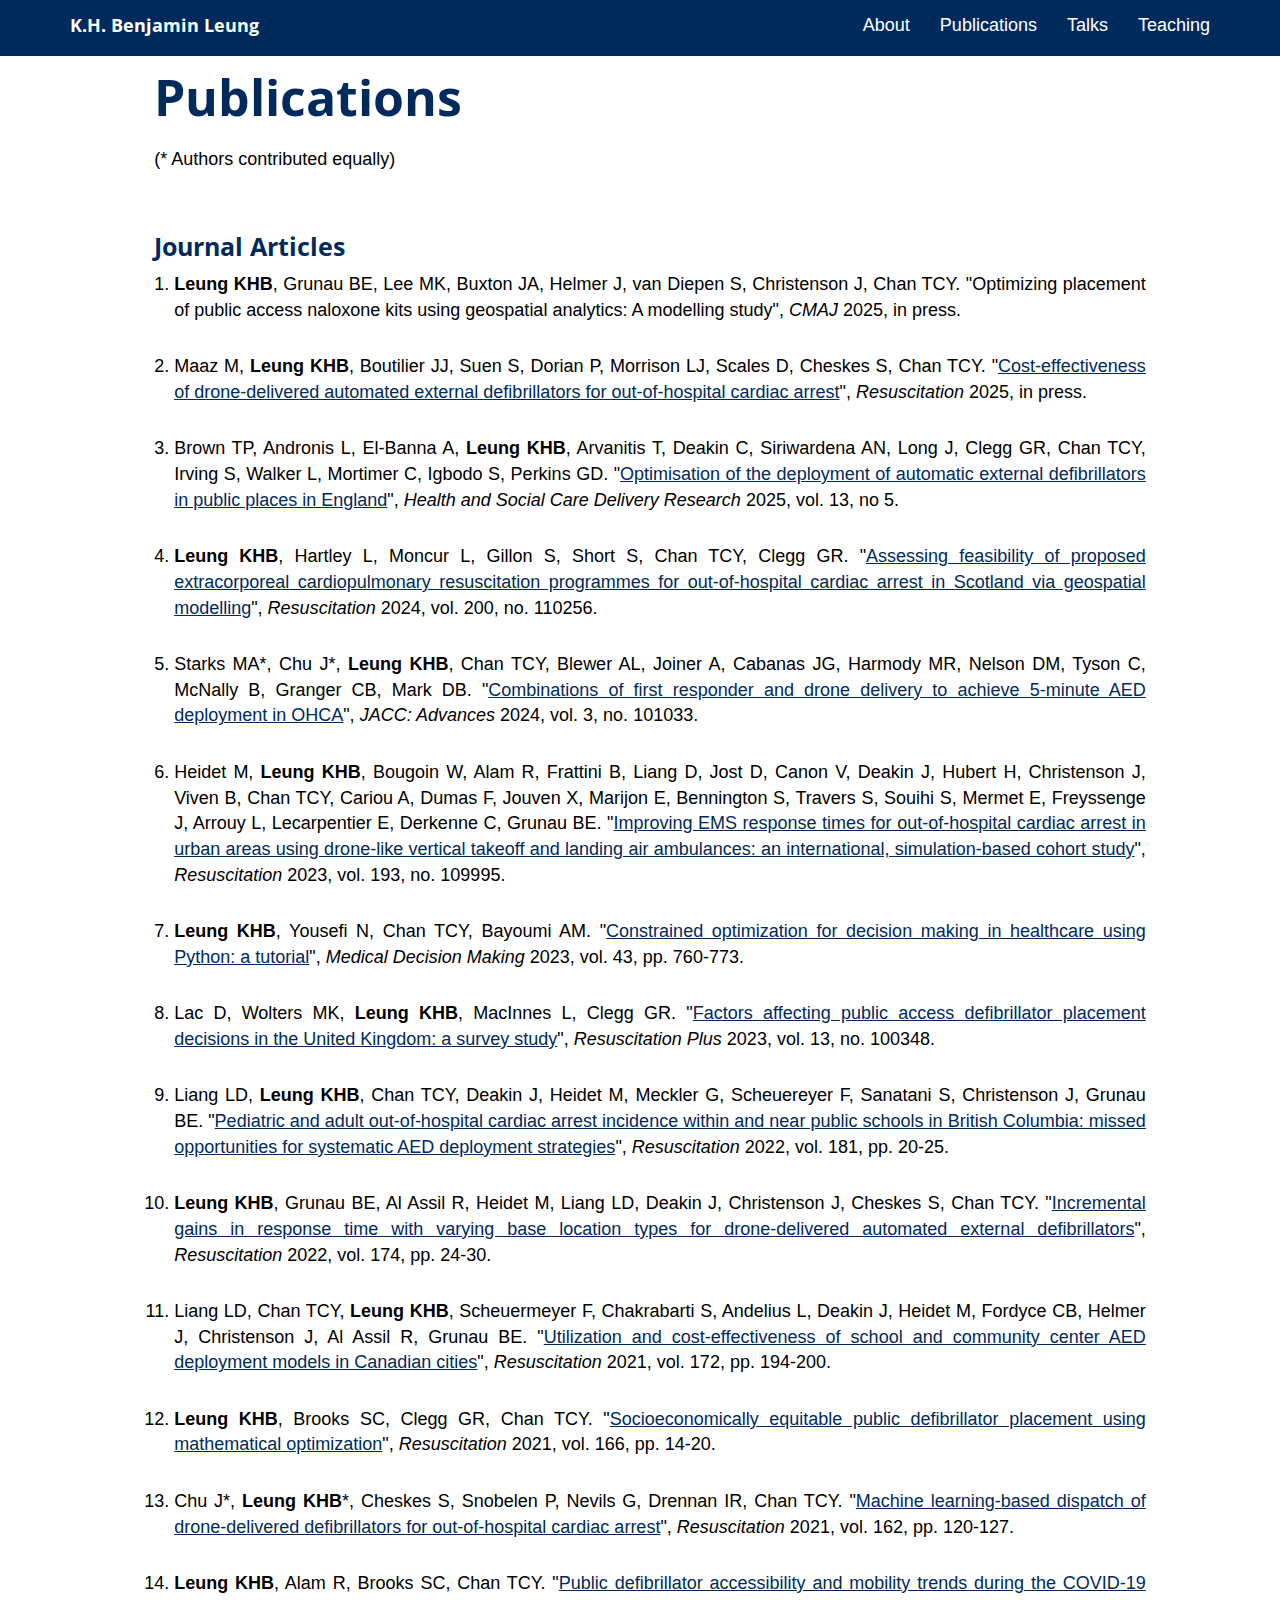
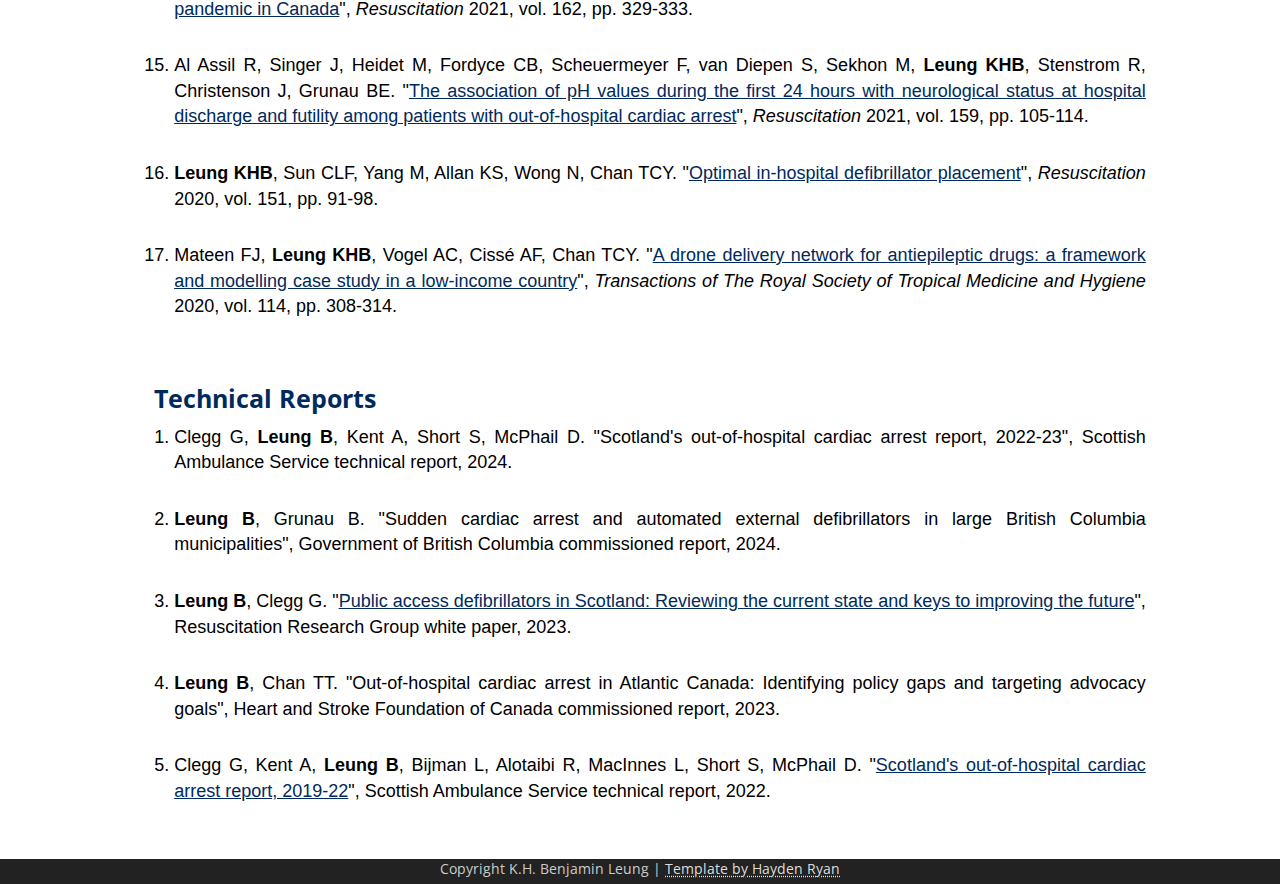
==== commit ee9cffd5: "Update pubs.html" ====
--- a/pubs.html
+++ b/pubs.html
@@ -75,11 +75,11 @@
 
 <ol>
 
-<li style="text-align:justify">Maaz M, <b>Leung KHB</b>, Boutilier JJ, Suen S, Dorian P, Morrison LJ, Scales D, Cheskes S, Chan TCY. "Cost-effectiveness of drone-delivered automated external defibrillators for out-of-hospital cardiac arrest", <i>Resuscitation</i> 2025, in press.</li>
-
-<br />
-
 <li style="text-align:justify"><b>Leung KHB</b>, Grunau BE, Lee MK, Buxton JA, Helmer J, van Diepen S, Christenson J, Chan TCY. "Optimizing placement of public access naloxone kits using geospatial analytics: A modelling study", <i>CMAJ</i> 2025, in press.</li>
+
+<br />
+
+<li style="text-align:justify">Maaz M, <b>Leung KHB</b>, Boutilier JJ, Suen S, Dorian P, Morrison LJ, Scales D, Cheskes S, Chan TCY. "<a href="https://doi.org/10.1016/j.resuscitation.2025.110552">Cost-effectiveness of drone-delivered automated external defibrillators for out-of-hospital cardiac arrest</a>", <i>Resuscitation</i> 2025, in press.</li>
 
 <br />
 
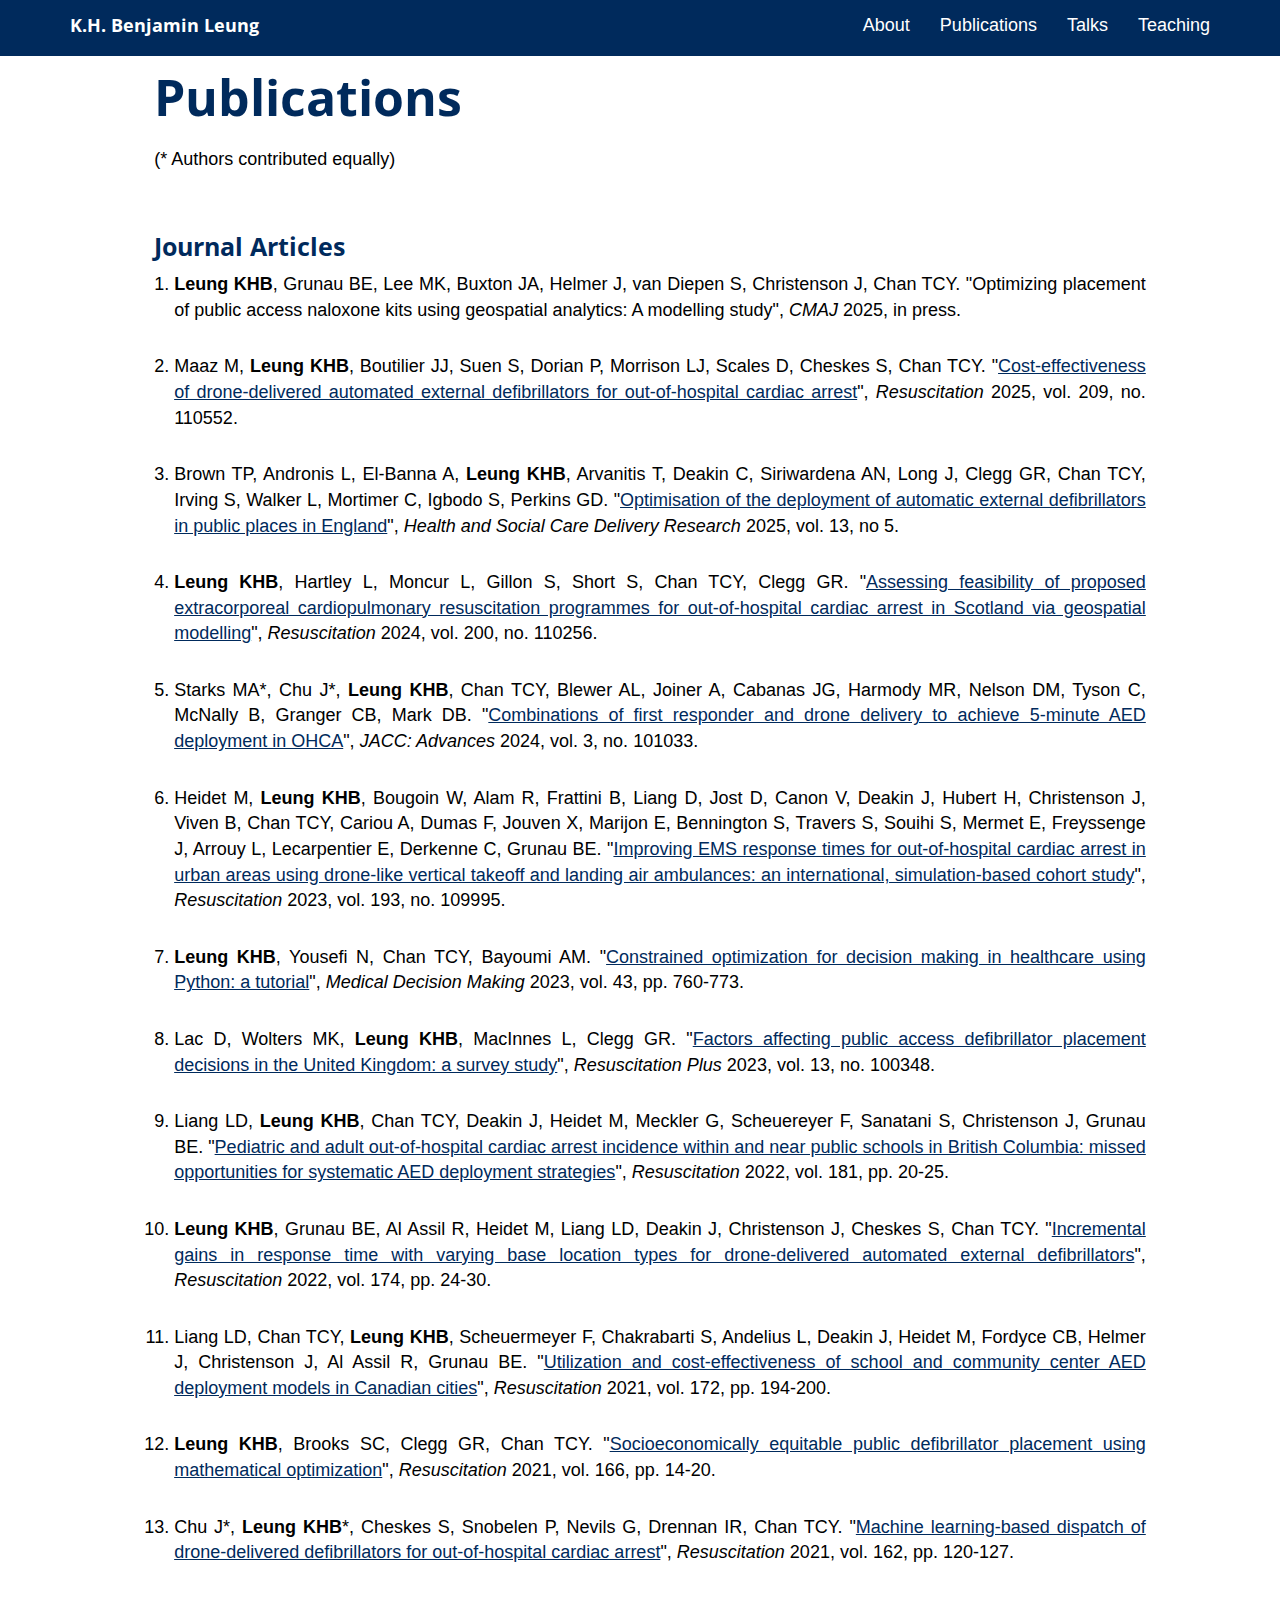
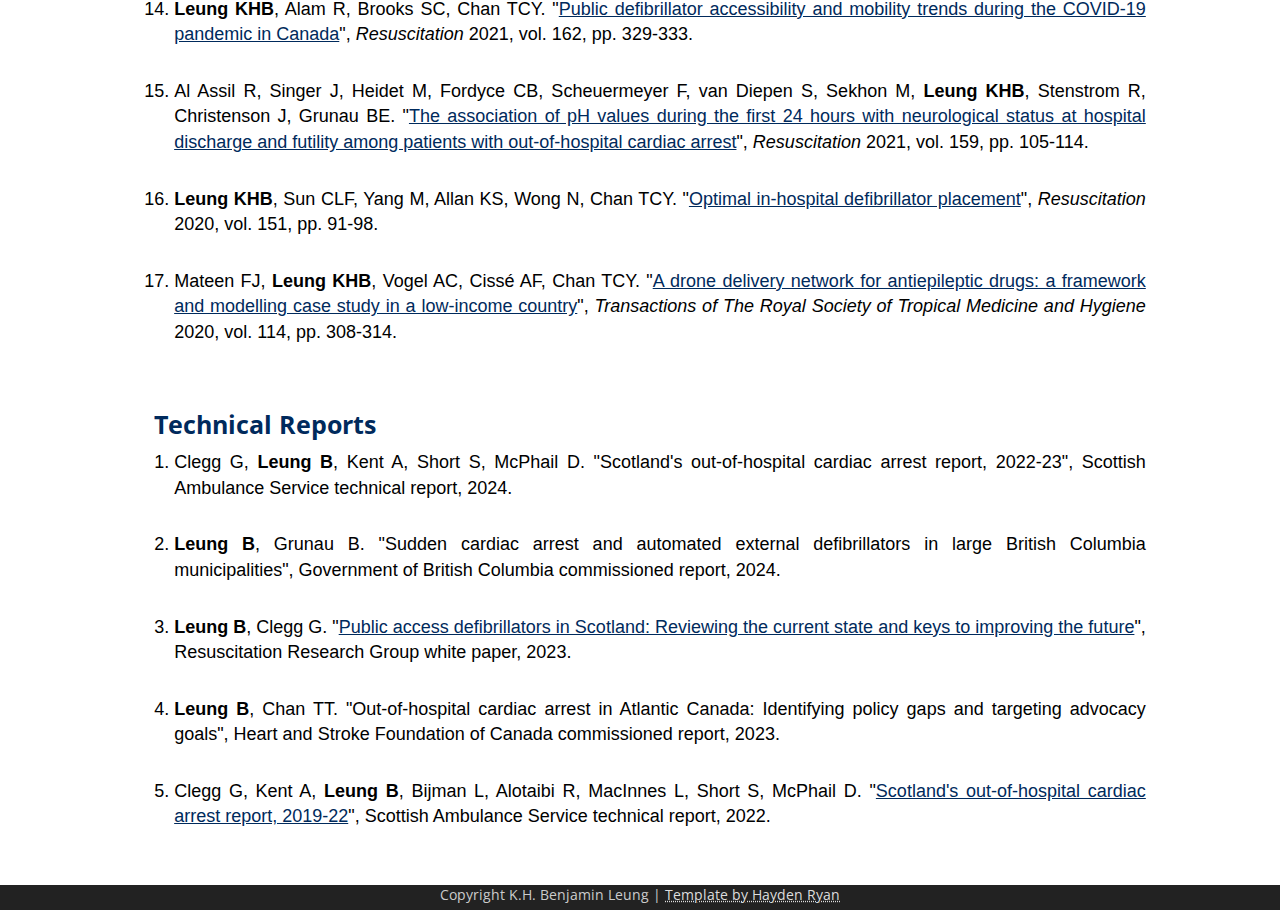
==== commit e9040477: "Update pubs.html" ====
--- a/pubs.html
+++ b/pubs.html
@@ -79,7 +79,7 @@
 
 <br />
 
-<li style="text-align:justify">Maaz M, <b>Leung KHB</b>, Boutilier JJ, Suen S, Dorian P, Morrison LJ, Scales D, Cheskes S, Chan TCY. "<a href="https://doi.org/10.1016/j.resuscitation.2025.110552">Cost-effectiveness of drone-delivered automated external defibrillators for out-of-hospital cardiac arrest</a>", <i>Resuscitation</i> 2025, in press.</li>
+<li style="text-align:justify">Maaz M, <b>Leung KHB</b>, Boutilier JJ, Suen S, Dorian P, Morrison LJ, Scales D, Cheskes S, Chan TCY. "<a href="https://doi.org/10.1016/j.resuscitation.2025.110552">Cost-effectiveness of drone-delivered automated external defibrillators for out-of-hospital cardiac arrest</a>", <i>Resuscitation</i> 2025, vol. 209, no. 110552.</li>
 
 <br />
 
